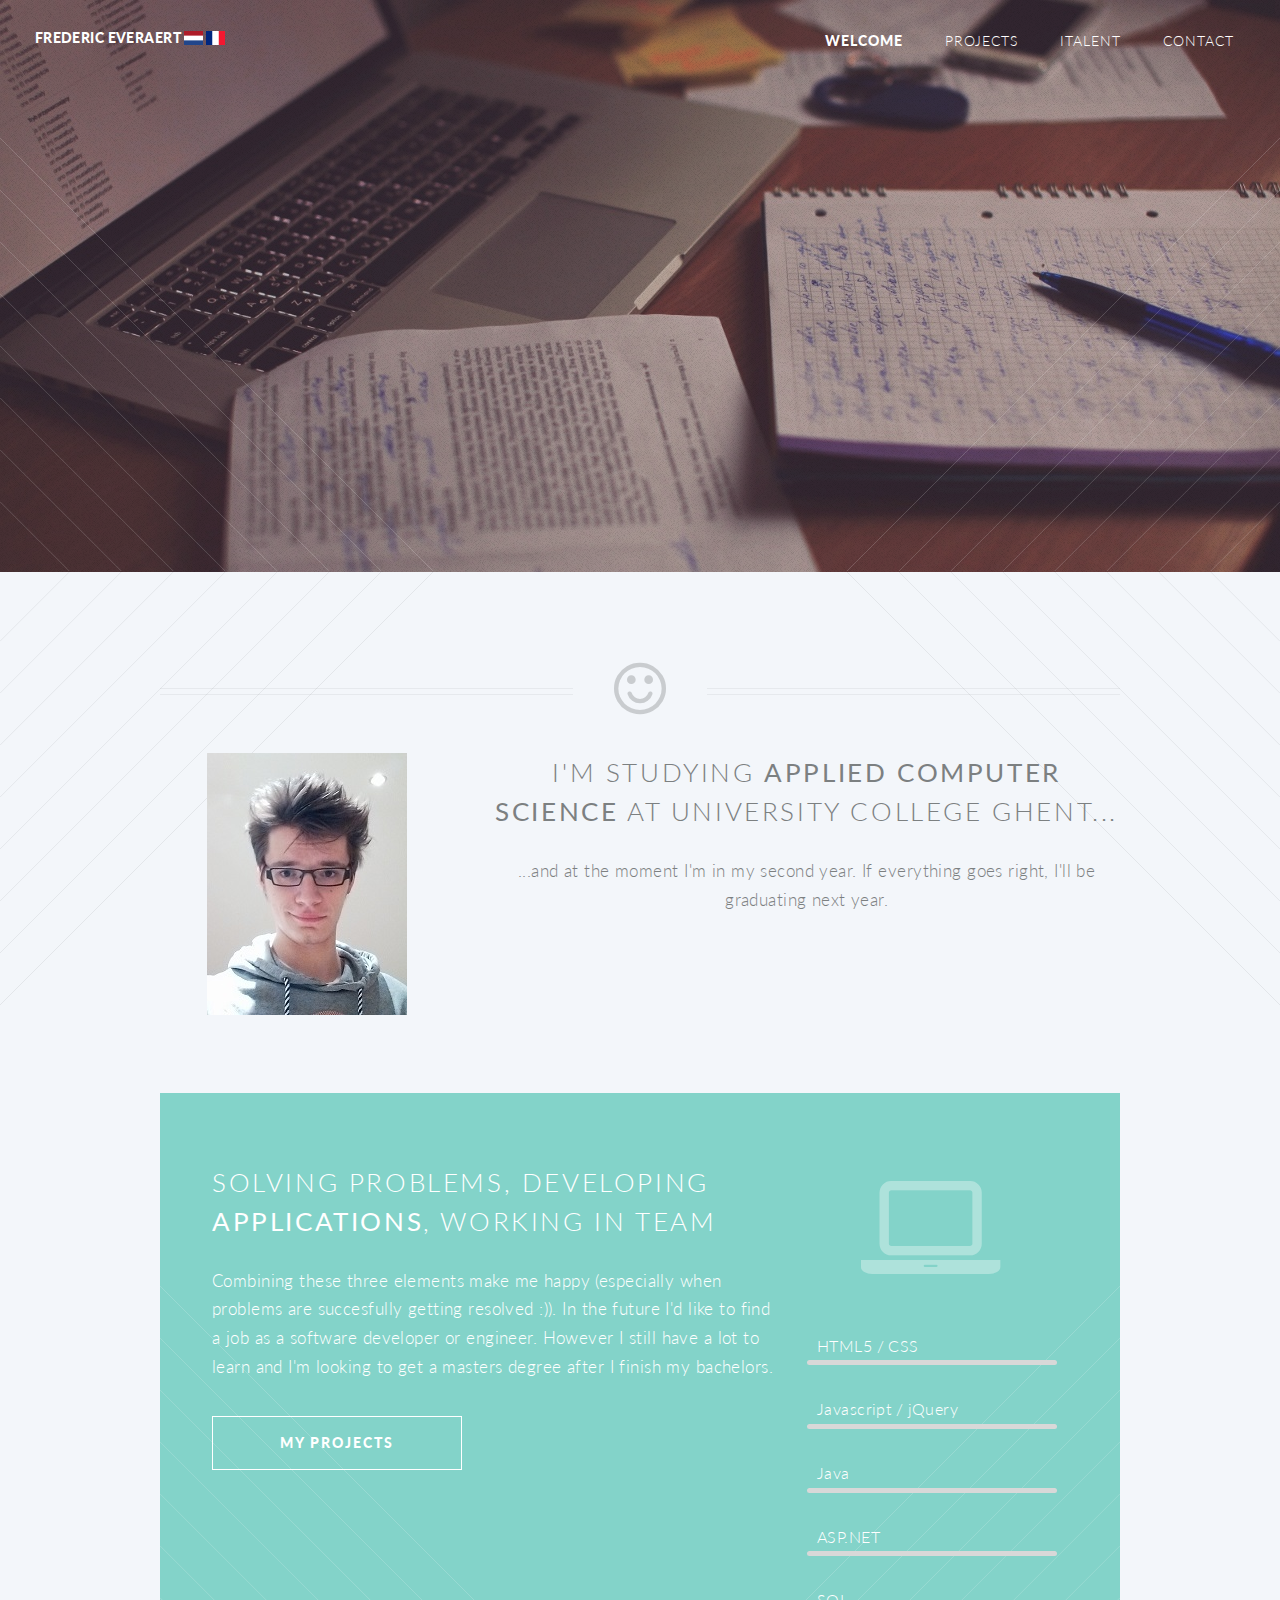
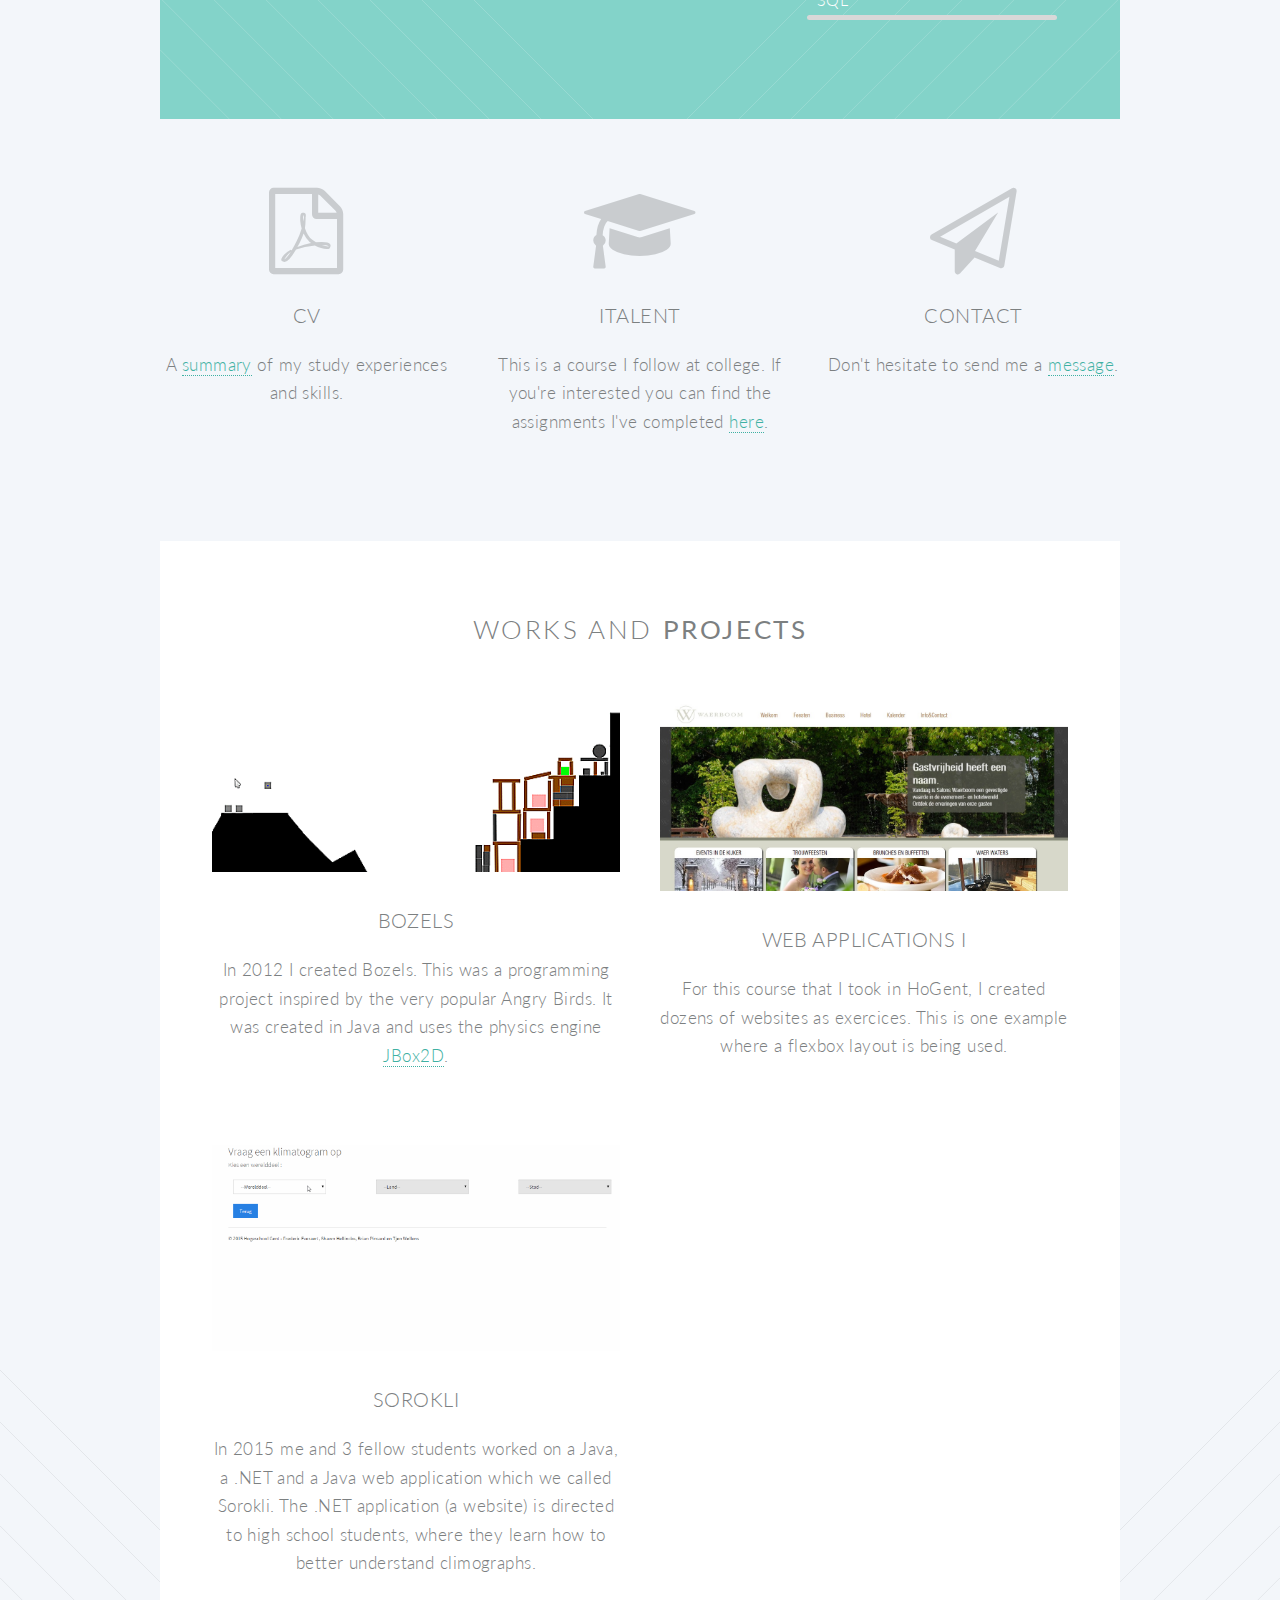
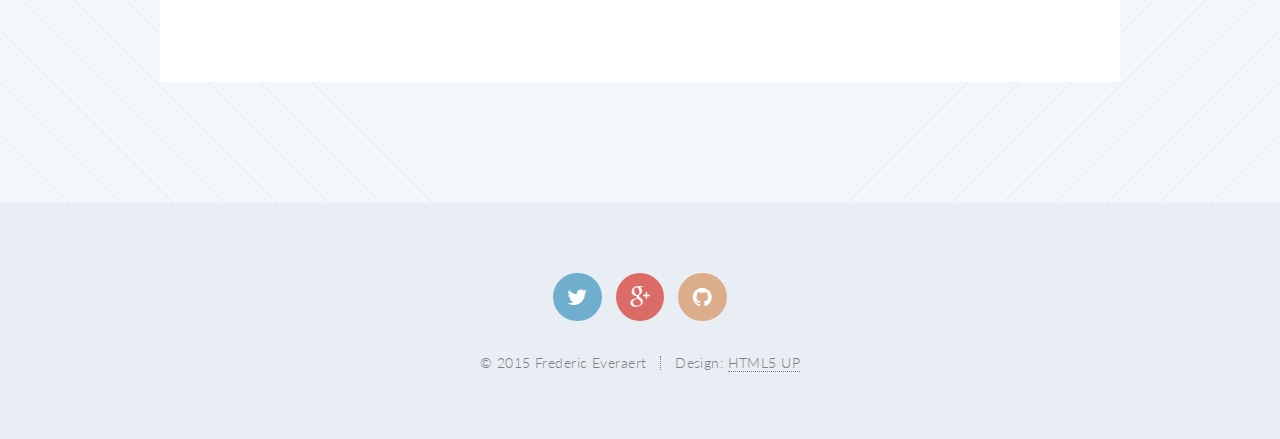
==== index.html @ b924ba65 "Bam!" ====
<!DOCTYPE HTML>
<!--
        Twenty by HTML5 UP
        html5up.net | @n33co
        Free for personal and commercial use under the CCA 3.0 license (html5up.net/license)
-->
<html>
    <head>
        <title>Frederic Everaert | Portfolio</title>
        <meta charset="windows-1252" />
        <meta name="viewport" content="width=device-width, initial-scale=1" />
        <!--[if lte IE 8]><script src="assets/css/ie/html5shiv.js"></script><![endif]-->
        <link rel="stylesheet" href="assets/css/main.css" />
        <!--[if lte IE 8]><link rel="stylesheet" href="assets/css/ie/v8.css" /><![endif]-->
        <!--[if lte IE 9]><link rel="stylesheet" href="assets/css/ie/v9.css" /><![endif]-->
        <!--[if lte IE 8]><script src="assets/css/ie/respond.min.js"></script><![endif]-->
    </head>
    <body class="index">
        <div id="page-wrapper">

            <!-- Header -->
            <header id="header" class="alt">

                <h1 id="logo">
                    <a href="index.html">Frederic Everaert</a>
                    <a href="index_nl.html"><span class="flag-icon flag-icon-nl"></span></a>
                    <a href="index_fr.html"><span class="flag-icon flag-icon-fr"></span></a>
                </h1>

                <nav id="nav">
                    <ul>
                        <li class="current"><a href="#">Welcome</a></li>
                        <li><a href="#projects">Projects</a></li>
                        <li><a href="html/italent.html">iTalent</a></li>
                        <li><a href="html/contact.html">Contact</a></li>
                    </ul>
                </nav>
            </header>

            <!-- Banner -->
            <section id="banner">

                <!--
                        ".inner" is set up as an inline-block so it automatically expands
                        in both directions to fit whatever's inside it. This means it won't
                        automatically wrap lines, so be sure to use line breaks where
                        appropriate (<br />).
                -->
                <div class="inner">

                    <header>
                        <h2>Hi there,</h2>
                    </header>
                    <p>
                        I'm <strong>Frederic Everaert</strong> <br/>
                        and this is my portfolio!
                    </p>
                    <footer>
                        <ul class="buttons vertical">
                            <li><a href="#main" class="button fit scrolly">Tell me more</a></li>
                        </ul>
                    </footer>

                </div>

            </section>

            <!-- Main -->
            <article id="main">

                <header class="special container">
                    <span class="icon fa-smile-o"></span>
                    <section class="row">
                        <div class="4u 12u(narrower)">
                            <img src="images/me-small.jpg" alt="A picture of myself"/>
                        </div>
                        <div class="8u 12u(narrower)">
                            <h2>I'm studying <strong>applied computer science</strong> at <a href="http://www.english.hogent.be">University College Ghent...</a></h2>
                            <p>...and at the moment I'm in my second year. If everything goes right, I'll be graduating next year.</p>
                        </div>
                    </section>
                </header>

                <!-- One -->
                <section class="wrapper style2 container special-alt">
                    <div class="row 50%">
                        <div class="8u 12u(narrower)">
                            <header>
                                <h2>Solving problems, developing <strong>applications</strong>, working in team</h2>
                            </header>
                            <p>
                                Combining these three elements make me happy (especially when problems are succesfully getting resolved :)).
                                In the future I'd like to find a job as a software developer or engineer.
                                However I still have a lot to learn and I'm looking to get a masters degree after I finish my bachelors.
                            </p>
                            <footer>
                                <ul class="buttons">
                                    <li><a href="#projects" class="button fit scrolly">My projects</a></li>
                                </ul>
                            </footer>
                        </div>

                        <div class="4u 12u(narrower)">                          
                            <h2 class="icon featured fa-laptop"></h2>
                            <ul class="skills-bar-container">
                                <label>HTML5 / CSS</label>
                                <span class="percent" id="html-percent"></span>
                                <li>
                                    <span class="progressbar progressblue" id="progress-html"></span>
                                </li>

                                <label>Javascript / jQuery</label>
                                <span class="percent" id="js-percent"></span>
                                <li>
                                    <span class="progressbar progressblue" id="progress-js"></span>
                                </li>

                                <label>Java</label>
                                <span class="percent" id="java-percent"></span>
                                <li>
                                    <span class="progressbar progressblue" id="progress-java"></span>
                                </li>

                                <label>ASP.NET</label>
                                <span class="percent" id="net-percent"></span>
                                <li>
                                    <span class="progressbar progressblue" id="progress-net"></span>
                                </li>

                                <label>SQL</label>
                                <span class="percent" id="sql-percent"></span>
                                <li>
                                    <span class="progressbar progressblue" id="progress-sql"></span>
                                </li>

                            </ul>
                        </div>
                    </div>
                </section>

                <!-- Two -->
                <section class="wrapper style1 container special">
                    <div class="row">
                        <div class="4u 12u(narrower)">

                            <section>
                                <span class="icon featured fa-file-pdf-o"></span>
                                <header>
                                    <h3>CV</h3>
                                </header>
                                <p>A <a href="CV.pdf">summary</a> of my study experiences and skills.</p>
                            </section>

                        </div>
                        <div class="4u 12u(narrower)">

                            <section>
                                <span class="icon featured fa-graduation-cap"></span>
                                <header>
                                    <h3>iTalent</h3>
                                </header>
                                <p>This is a course I follow at college. If you're interested you can find the assignments I've completed <a href="html/italent.html">here</a>.</p>
                            </section>

                        </div>
                        <div class="4u 12u(narrower)">

                            <section>
                                <span class="icon featured fa-send-o"></span>
                                <header>
                                    <h3>Contact</h3>
                                </header>
                                <p>Don't hesitate to send me a <a href="html/contact.html">message</a>.</p>
                            </section>

                        </div>
                    </div>
                </section>

                <!-- Three -->
                <section id="projects" class="wrapper style3 container special">

                    <header class="major">
                        <h2>Works and <strong>projects</strong></h2>
                    </header>

                    <div class="row">
                        <div class="6u 12u(narrower)">

                            <section>
                                <a href="#projects" class="image featured no-overlay"><img src="images/bozels_raycast.gif" alt="" /></a>
                                <header>
                                    <h3>Bozels</h3>
                                </header>
                                <p>
                                    In 2012 I created Bozels.
                                    This was a programming project inspired by the very popular Angry Birds.
                                    It was created in Java and uses the physics engine <a href="http://www.jbox2d.org/">JBox2D</a>. 
                                </p>
                            </section>

                        </div>
                        <div class="6u 12u(narrower)">

                            <section>
                                <a href="waerboom/index.html" class="image featured no-overlay"><img src="images/waerboomThumb.jpg" alt="" /></a>
                                <header>
                                    <h3>Web applications I</h3>
                                </header>
                                <p>For this course that I took in HoGent, I created dozens of websites as exercices. This is one example where a flexbox layout is being used.</p>
                            </section>

                        </div>
                    </div>
                    <div class="row">
                        <div class="6u 12u(narrower)">

                            <section>
                                <a href="http://sorokli.azurewebsites.net" class="image featured no-overlay"><img src="images/klimatogram opvragen.gif" alt="" /></a>
                                <header>
                                    <h3>Sorokli</h3>
                                </header>
                                <p>
                                   In 2015 me and 3 fellow students worked on a Java, a .NET and a Java web application which we called Sorokli.
                                   The .NET application (a website) is directed to high school students, where they learn how to better understand climographs.
                                </p>
                            </section>

                        </div>
                        <!--                        <div class="6u 12u(narrower)">
                        
                                                    <section>
                                                        <a href="#" class="image featured"><img src="images/pic01.jpg" alt="" /></a>
                                                        <header>
                                                            <h3>Binnenkort meer!</h3>
                                                        </header>
                                                        <p></p>
                                                    </section>
                        
                                                </div>-->
                    </div>

                    <!--                    <footer class="major">
                                            <ul class="buttons">
                                                <li><a href="#" class="button">See More</a></li>
                                            </ul>
                                        </footer>-->

                </section>

            </article>

            <!-- CTA -->
            <!--            <section id="cta">
            
                            <header>
                                <h2>Ready to do <strong>something</strong>?</h2>
                                <p>Proin a ullamcorper elit, et sagittis turpis integer ut fermentum.</p>
                            </header>
                            <footer>
                                <ul class="buttons">
                                    <li><a href="#" class="button special">Take My Money</a></li>
                                    <li><a href="#" class="button">LOL Wut</a></li>
                                </ul>
                            </footer>
            
                        </section>-->

            <!-- Footer -->
            <footer id="footer">

                <ul class="icons">
                    <li><a href="#" class="icon circle fa-twitter"><span class="label">Twitter</span></a></li>
                    <li><a href="#" class="icon circle fa-google-plus"><span class="label">Google+</span></a></li>
                    <li><a href="https://github.com/feveraer" class="icon circle fa-github"><span class="label">Github</span></a></li>
                </ul>

                <ul class="copyright">
                    <li>&copy; 2015 Frederic Everaert</li><li>Design: <a href="http://html5up.net">HTML5 UP</a></li>
                </ul>

            </footer>

        </div>

        <!-- Scripts -->
        <script src="assets/js/jquery.min.js"></script>
        <script src="assets/js/jquery.dropotron.min.js"></script>
        <script src="assets/js/jquery.scrolly.min.js"></script>
        <script src="assets/js/jquery.scrollgress.min.js"></script>
        <script src="assets/js/skel.min.js"></script>
        <script src="assets/js/util.js"></script>
        <script src="assets/js/main.js"></script>

    </body>
</html>
---- assets/css/main.css ----
@import url("font-awesome.min.css");
@import url("flag-icon.min.css");
@import url("http://fonts.googleapis.com/css?family=Lato:300,400,900");

/*
        Twenty by HTML5 UP
        html5up.net | @n33co
        Free for personal and commercial use under the CCA 3.0 license (html5up.net/license)
*/

/* Reset */

html, body, div, span, applet, object, iframe, h1, h2, h3, h4, h5, h6, p, blockquote, pre, a, abbr, acronym, address, big, cite, code, del, dfn, em, img, ins, kbd, q, s, samp, small, strike, strong, sub, sup, tt, var, b, u, i, center, dl, dt, dd, ol, ul, li, fieldset, form, label, legend, table, caption, tbody, tfoot, thead, tr, th, td, article, aside, canvas, details, embed, figure, figcaption, footer, header, hgroup, menu, nav, output, ruby, section, summary, time, mark, audio, video {
    margin: 0;
    padding: 0;
    border: 0;
    font-size: 100%;
    font: inherit;
    vertical-align: baseline;
}

article, aside, details, figcaption, figure, footer, header, hgroup, menu, nav, section {
    display: block;
}

body {
    line-height: 1;
}

ol, ul {
    list-style: none;
}

blockquote, q {
    quotes: none;
}

blockquote:before, blockquote:after, q:before, q:after {
    content: '';
    content: none;
}

table {
    border-collapse: collapse;
    border-spacing: 0;
}

body {
    -webkit-text-size-adjust: none;
}

/* Box Model */

*, *:before, *:after {
    -moz-box-sizing: border-box;
    -webkit-box-sizing: border-box;
    box-sizing: border-box;
}

/* Containers */

.container {
    margin-left: auto;
    margin-right: auto;
}

.container.\31 25\25 {
    width: 100%;
    max-width: 1750px;
    min-width: 1400px;
}

.container.\37 5\25 {
    width: 1050px;
}

.container.\35 0\25 {
    width: 700px;
}

.container.\32 5\25 {
    width: 350px;
}

.container {
    width: 1400px;
}

@media screen and (max-width: 1680px) {

    .container.\31 25\25 {
        width: 100%;
        max-width: 1500px;
        min-width: 1200px;
    }

    .container.\37 5\25 {
        width: 900px;
    }

    .container.\35 0\25 {
        width: 600px;
    }

    .container.\32 5\25 {
        width: 300px;
    }

    .container {
        width: 1200px;
    }

}

@media screen and (max-width: 1280px) {

    .container.\31 25\25 {
        width: 100%;
        max-width: 1200px;
        min-width: 960px;
    }

    .container.\37 5\25 {
        width: 720px;
    }

    .container.\35 0\25 {
        width: 480px;
    }

    .container.\32 5\25 {
        width: 240px;
    }

    .container {
        width: 960px;
    }

}

@media screen and (max-width: 980px) {

    .container.\31 25\25 {
        width: 100%;
        max-width: 118.75%;
        min-width: 95%;
    }

    .container.\37 5\25 {
        width: 71.25%;
    }

    .container.\35 0\25 {
        width: 47.5%;
    }

    .container.\32 5\25 {
        width: 23.75%;
    }

    .container {
        width: 95%;
    }

}

@media screen and (max-width: 840px) {

    .container.\31 25\25 {
        width: 100%;
        max-width: 118.75%;
        min-width: 95%;
    }

    .container.\37 5\25 {
        width: 71.25%;
    }

    .container.\35 0\25 {
        width: 47.5%;
    }

    .container.\32 5\25 {
        width: 23.75%;
    }

    .container {
        width: 95% !important;
    }

}

@media screen and (max-width: 736px) {

    .container.\31 25\25 {
        width: 100%;
        max-width: 125%;
        min-width: 100%;
    }

    .container.\37 5\25 {
        width: 75%;
    }

    .container.\35 0\25 {
        width: 50%;
    }

    .container.\32 5\25 {
        width: 25%;
    }

    .container {
        width: 100% !important;
    }

}

/* Grid */

.row {
    border-bottom: solid 1px transparent;
    -moz-box-sizing: border-box;
    -webkit-box-sizing: border-box;
    box-sizing: border-box;
}

.row > * {
    float: left;
    -moz-box-sizing: border-box;
    -webkit-box-sizing: border-box;
    box-sizing: border-box;
}

.row:after, .row:before {
    content: '';
    display: block;
    clear: both;
    height: 0;
}

.row.uniform > * > :first-child {
    margin-top: 0;
}

.row.uniform > * > :last-child {
    margin-bottom: 0;
}

.row.\30 \25 > * {
    padding: 0px 0 0 0px;
}

.row.\30 \25 {
    margin: 0px 0 -1px 0px;
}

.row.uniform.\30 \25 > * {
    padding: 0px 0 0 0px;
}

.row.uniform.\30 \25 {
    margin: 0px 0 -1px 0px;
}

.row > * {
    padding: 50px 0 0 50px;
}

.row {
    margin: -50px 0 -1px -50px;
}

.row.uniform > * {
    padding: 50px 0 0 50px;
}

.row.uniform {
    margin: -50px 0 -1px -50px;
}

.row.\32 00\25 > * {
    padding: 100px 0 0 100px;
}

.row.\32 00\25 {
    margin: -100px 0 -1px -100px;
}

.row.uniform.\32 00\25 > * {
    padding: 100px 0 0 100px;
}

.row.uniform.\32 00\25 {
    margin: -100px 0 -1px -100px;
}

.row.\31 50\25 > * {
    padding: 75px 0 0 75px;
}

.row.\31 50\25 {
    margin: -75px 0 -1px -75px;
}

.row.uniform.\31 50\25 > * {
    padding: 75px 0 0 75px;
}

.row.uniform.\31 50\25 {
    margin: -75px 0 -1px -75px;
}

.row.\35 0\25 > * {
    padding: 25px 0 0 25px;
}

.row.\35 0\25 {
    margin: -25px 0 -1px -25px;
}

.row.uniform.\35 0\25 > * {
    padding: 25px 0 0 25px;
}

.row.uniform.\35 0\25 {
    margin: -25px 0 -1px -25px;
}

.row.\32 5\25 > * {
    padding: 12.5px 0 0 12.5px;
}

.row.\32 5\25 {
    margin: -12.5px 0 -1px -12.5px;
}

.row.uniform.\32 5\25 > * {
    padding: 12.5px 0 0 12.5px;
}

.row.uniform.\32 5\25 {
    margin: -12.5px 0 -1px -12.5px;
}

.\31 2u, .\31 2u\24 {
    width: 100%;
    clear: none;
    margin-left: 0;
}

.\31 1u, .\31 1u\24 {
    width: 91.6666666667%;
    clear: none;
    margin-left: 0;
}

.\31 0u, .\31 0u\24 {
    width: 83.3333333333%;
    clear: none;
    margin-left: 0;
}

.\39 u, .\39 u\24 {
    width: 75%;
    clear: none;
    margin-left: 0;
}

.\38 u, .\38 u\24 {
    width: 66.6666666667%;
    clear: none;
    margin-left: 0;
}

.\37 u, .\37 u\24 {
    width: 58.3333333333%;
    clear: none;
    margin-left: 0;
}

.\36 u, .\36 u\24 {
    width: 50%;
    clear: none;
    margin-left: 0;
}

.\35 u, .\35 u\24 {
    width: 41.6666666667%;
    clear: none;
    margin-left: 0;
}

.\34 u, .\34 u\24 {
    width: 33.3333333333%;
    clear: none;
    margin-left: 0;
}

.\33 u, .\33 u\24 {
    width: 25%;
    clear: none;
    margin-left: 0;
}

.\32 u, .\32 u\24 {
    width: 16.6666666667%;
    clear: none;
    margin-left: 0;
}

.\31 u, .\31 u\24 {
    width: 8.3333333333%;
    clear: none;
    margin-left: 0;
}

.\31 2u\24 + *,
.\31 1u\24 + *,
.\31 0u\24 + *,
.\39 u\24 + *,
.\38 u\24 + *,
.\37 u\24 + *,
.\36 u\24 + *,
.\35 u\24 + *,
.\34 u\24 + *,
.\33 u\24 + *,
.\32 u\24 + *,
.\31 u\24 + * {
    clear: left;
}

.\-11u {
    margin-left: 91.66667%;
}

.\-10u {
    margin-left: 83.33333%;
}

.\-9u {
    margin-left: 75%;
}

.\-8u {
    margin-left: 66.66667%;
}

.\-7u {
    margin-left: 58.33333%;
}

.\-6u {
    margin-left: 50%;
}

.\-5u {
    margin-left: 41.66667%;
}

.\-4u {
    margin-left: 33.33333%;
}

.\-3u {
    margin-left: 25%;
}

.\-2u {
    margin-left: 16.66667%;
}

.\-1u {
    margin-left: 8.33333%;
}

@media screen and (max-width: 1680px) {

    .row > * {
        padding: 40px 0 0 40px;
    }

    .row {
        margin: -40px 0 -1px -40px;
    }

    .row.uniform > * {
        padding: 40px 0 0 40px;
    }

    .row.uniform {
        margin: -40px 0 -1px -40px;
    }

    .row.\32 00\25 > * {
        padding: 80px 0 0 80px;
    }

    .row.\32 00\25 {
        margin: -80px 0 -1px -80px;
    }

    .row.uniform.\32 00\25 > * {
        padding: 80px 0 0 80px;
    }

    .row.uniform.\32 00\25 {
        margin: -80px 0 -1px -80px;
    }

    .row.\31 50\25 > * {
        padding: 60px 0 0 60px;
    }

    .row.\31 50\25 {
        margin: -60px 0 -1px -60px;
    }

    .row.uniform.\31 50\25 > * {
        padding: 60px 0 0 60px;
    }

    .row.uniform.\31 50\25 {
        margin: -60px 0 -1px -60px;
    }

    .row.\35 0\25 > * {
        padding: 20px 0 0 20px;
    }

    .row.\35 0\25 {
        margin: -20px 0 -1px -20px;
    }

    .row.uniform.\35 0\25 > * {
        padding: 20px 0 0 20px;
    }

    .row.uniform.\35 0\25 {
        margin: -20px 0 -1px -20px;
    }

    .row.\32 5\25 > * {
        padding: 10px 0 0 10px;
    }

    .row.\32 5\25 {
        margin: -10px 0 -1px -10px;
    }

    .row.uniform.\32 5\25 > * {
        padding: 10px 0 0 10px;
    }

    .row.uniform.\32 5\25 {
        margin: -10px 0 -1px -10px;
    }

    .\31 2u\28wide\29, .\31 2u\24\28wide\29 {
        width: 100%;
        clear: none;
        margin-left: 0;
    }

    .\31 1u\28wide\29, .\31 1u\24\28wide\29 {
        width: 91.6666666667%;
        clear: none;
        margin-left: 0;
    }

    .\31 0u\28wide\29, .\31 0u\24\28wide\29 {
        width: 83.3333333333%;
        clear: none;
        margin-left: 0;
    }

    .\39 u\28wide\29, .\39 u\24\28wide\29 {
        width: 75%;
        clear: none;
        margin-left: 0;
    }

    .\38 u\28wide\29, .\38 u\24\28wide\29 {
        width: 66.6666666667%;
        clear: none;
        margin-left: 0;
    }

    .\37 u\28wide\29, .\37 u\24\28wide\29 {
        width: 58.3333333333%;
        clear: none;
        margin-left: 0;
    }

    .\36 u\28wide\29, .\36 u\24\28wide\29 {
        width: 50%;
        clear: none;
        margin-left: 0;
    }

    .\35 u\28wide\29, .\35 u\24\28wide\29 {
        width: 41.6666666667%;
        clear: none;
        margin-left: 0;
    }

    .\34 u\28wide\29, .\34 u\24\28wide\29 {
        width: 33.3333333333%;
        clear: none;
        margin-left: 0;
    }

    .\33 u\28wide\29, .\33 u\24\28wide\29 {
        width: 25%;
        clear: none;
        margin-left: 0;
    }

    .\32 u\28wide\29, .\32 u\24\28wide\29 {
        width: 16.6666666667%;
        clear: none;
        margin-left: 0;
    }

    .\31 u\28wide\29, .\31 u\24\28wide\29 {
        width: 8.3333333333%;
        clear: none;
        margin-left: 0;
    }

    .\31 2u\24\28wide\29 + *,
    .\31 1u\24\28wide\29 + *,
    .\31 0u\24\28wide\29 + *,
    .\39 u\24\28wide\29 + *,
    .\38 u\24\28wide\29 + *,
    .\37 u\24\28wide\29 + *,
    .\36 u\24\28wide\29 + *,
    .\35 u\24\28wide\29 + *,
    .\34 u\24\28wide\29 + *,
    .\33 u\24\28wide\29 + *,
    .\32 u\24\28wide\29 + *,
    .\31 u\24\28wide\29 + * {
        clear: left;
    }

    .\-11u\28wide\29 {
        margin-left: 91.66667%;
    }

    .\-10u\28wide\29 {
        margin-left: 83.33333%;
    }

    .\-9u\28wide\29 {
        margin-left: 75%;
    }

    .\-8u\28wide\29 {
        margin-left: 66.66667%;
    }

    .\-7u\28wide\29 {
        margin-left: 58.33333%;
    }

    .\-6u\28wide\29 {
        margin-left: 50%;
    }

    .\-5u\28wide\29 {
        margin-left: 41.66667%;
    }

    .\-4u\28wide\29 {
        margin-left: 33.33333%;
    }

    .\-3u\28wide\29 {
        margin-left: 25%;
    }

    .\-2u\28wide\29 {
        margin-left: 16.66667%;
    }

    .\-1u\28wide\29 {
        margin-left: 8.33333%;
    }

}

@media screen and (max-width: 1280px) {

    .row > * {
        padding: 40px 0 0 40px;
    }

    .row {
        margin: -40px 0 -1px -40px;
    }

    .row.uniform > * {
        padding: 40px 0 0 40px;
    }

    .row.uniform {
        margin: -40px 0 -1px -40px;
    }

    .row.\32 00\25 > * {
        padding: 80px 0 0 80px;
    }

    .row.\32 00\25 {
        margin: -80px 0 -1px -80px;
    }

    .row.uniform.\32 00\25 > * {
        padding: 80px 0 0 80px;
    }

    .row.uniform.\32 00\25 {
        margin: -80px 0 -1px -80px;
    }

    .row.\31 50\25 > * {
        padding: 60px 0 0 60px;
    }

    .row.\31 50\25 {
        margin: -60px 0 -1px -60px;
    }

    .row.uniform.\31 50\25 > * {
        padding: 60px 0 0 60px;
    }

    .row.uniform.\31 50\25 {
        margin: -60px 0 -1px -60px;
    }

    .row.\35 0\25 > * {
        padding: 20px 0 0 20px;
    }

    .row.\35 0\25 {
        margin: -20px 0 -1px -20px;
    }

    .row.uniform.\35 0\25 > * {
        padding: 20px 0 0 20px;
    }

    .row.uniform.\35 0\25 {
        margin: -20px 0 -1px -20px;
    }

    .row.\32 5\25 > * {
        padding: 10px 0 0 10px;
    }

    .row.\32 5\25 {
        margin: -10px 0 -1px -10px;
    }

    .row.uniform.\32 5\25 > * {
        padding: 10px 0 0 10px;
    }

    .row.uniform.\32 5\25 {
        margin: -10px 0 -1px -10px;
    }

    .\31 2u\28normal\29, .\31 2u\24\28normal\29 {
        width: 100%;
        clear: none;
        margin-left: 0;
    }

    .\31 1u\28normal\29, .\31 1u\24\28normal\29 {
        width: 91.6666666667%;
        clear: none;
        margin-left: 0;
    }

    .\31 0u\28normal\29, .\31 0u\24\28normal\29 {
        width: 83.3333333333%;
        clear: none;
        margin-left: 0;
    }

    .\39 u\28normal\29, .\39 u\24\28normal\29 {
        width: 75%;
        clear: none;
        margin-left: 0;
    }

    .\38 u\28normal\29, .\38 u\24\28normal\29 {
        width: 66.6666666667%;
        clear: none;
        margin-left: 0;
    }

    .\37 u\28normal\29, .\37 u\24\28normal\29 {
        width: 58.3333333333%;
        clear: none;
        margin-left: 0;
    }

    .\36 u\28normal\29, .\36 u\24\28normal\29 {
        width: 50%;
        clear: none;
        margin-left: 0;
    }

    .\35 u\28normal\29, .\35 u\24\28normal\29 {
        width: 41.6666666667%;
        clear: none;
        margin-left: 0;
    }

    .\34 u\28normal\29, .\34 u\24\28normal\29 {
        width: 33.3333333333%;
        clear: none;
        margin-left: 0;
    }

    .\33 u\28normal\29, .\33 u\24\28normal\29 {
        width: 25%;
        clear: none;
        margin-left: 0;
    }

    .\32 u\28normal\29, .\32 u\24\28normal\29 {
        width: 16.6666666667%;
        clear: none;
        margin-left: 0;
    }

    .\31 u\28normal\29, .\31 u\24\28normal\29 {
        width: 8.3333333333%;
        clear: none;
        margin-left: 0;
    }

    .\31 2u\24\28normal\29 + *,
    .\31 1u\24\28normal\29 + *,
    .\31 0u\24\28normal\29 + *,
    .\39 u\24\28normal\29 + *,
    .\38 u\24\28normal\29 + *,
    .\37 u\24\28normal\29 + *,
    .\36 u\24\28normal\29 + *,
    .\35 u\24\28normal\29 + *,
    .\34 u\24\28normal\29 + *,
    .\33 u\24\28normal\29 + *,
    .\32 u\24\28normal\29 + *,
    .\31 u\24\28normal\29 + * {
        clear: left;
    }

    .\-11u\28normal\29 {
        margin-left: 91.66667%;
    }

    .\-10u\28normal\29 {
        margin-left: 83.33333%;
    }

    .\-9u\28normal\29 {
        margin-left: 75%;
    }

    .\-8u\28normal\29 {
        margin-left: 66.66667%;
    }

    .\-7u\28normal\29 {
        margin-left: 58.33333%;
    }

    .\-6u\28normal\29 {
        margin-left: 50%;
    }

    .\-5u\28normal\29 {
        margin-left: 41.66667%;
    }

    .\-4u\28normal\29 {
        margin-left: 33.33333%;
    }

    .\-3u\28normal\29 {
        margin-left: 25%;
    }

    .\-2u\28normal\29 {
        margin-left: 16.66667%;
    }

    .\-1u\28normal\29 {
        margin-left: 8.33333%;
    }

}

@media screen and (max-width: 980px) {

    .row > * {
        padding: 30px 0 0 30px;
    }

    .row {
        margin: -30px 0 -1px -30px;
    }

    .row.uniform > * {
        padding: 30px 0 0 30px;
    }

    .row.uniform {
        margin: -30px 0 -1px -30px;
    }

    .row.\32 00\25 > * {
        padding: 60px 0 0 60px;
    }

    .row.\32 00\25 {
        margin: -60px 0 -1px -60px;
    }

    .row.uniform.\32 00\25 > * {
        padding: 60px 0 0 60px;
    }

    .row.uniform.\32 00\25 {
        margin: -60px 0 -1px -60px;
    }

    .row.\31 50\25 > * {
        padding: 45px 0 0 45px;
    }

    .row.\31 50\25 {
        margin: -45px 0 -1px -45px;
    }

    .row.uniform.\31 50\25 > * {
        padding: 45px 0 0 45px;
    }

    .row.uniform.\31 50\25 {
        margin: -45px 0 -1px -45px;
    }

    .row.\35 0\25 > * {
        padding: 15px 0 0 15px;
    }

    .row.\35 0\25 {
        margin: -15px 0 -1px -15px;
    }

    .row.uniform.\35 0\25 > * {
        padding: 15px 0 0 15px;
    }

    .row.uniform.\35 0\25 {
        margin: -15px 0 -1px -15px;
    }

    .row.\32 5\25 > * {
        padding: 7.5px 0 0 7.5px;
    }

    .row.\32 5\25 {
        margin: -7.5px 0 -1px -7.5px;
    }

    .row.uniform.\32 5\25 > * {
        padding: 7.5px 0 0 7.5px;
    }

    .row.uniform.\32 5\25 {
        margin: -7.5px 0 -1px -7.5px;
    }

    .\31 2u\28narrow\29, .\31 2u\24\28narrow\29 {
        width: 100%;
        clear: none;
        margin-left: 0;
    }

    .\31 1u\28narrow\29, .\31 1u\24\28narrow\29 {
        width: 91.6666666667%;
        clear: none;
        margin-left: 0;
    }

    .\31 0u\28narrow\29, .\31 0u\24\28narrow\29 {
        width: 83.3333333333%;
        clear: none;
        margin-left: 0;
    }

    .\39 u\28narrow\29, .\39 u\24\28narrow\29 {
        width: 75%;
        clear: none;
        margin-left: 0;
    }

    .\38 u\28narrow\29, .\38 u\24\28narrow\29 {
        width: 66.6666666667%;
        clear: none;
        margin-left: 0;
    }

    .\37 u\28narrow\29, .\37 u\24\28narrow\29 {
        width: 58.3333333333%;
        clear: none;
        margin-left: 0;
    }

    .\36 u\28narrow\29, .\36 u\24\28narrow\29 {
        width: 50%;
        clear: none;
        margin-left: 0;
    }

    .\35 u\28narrow\29, .\35 u\24\28narrow\29 {
        width: 41.6666666667%;
        clear: none;
        margin-left: 0;
    }

    .\34 u\28narrow\29, .\34 u\24\28narrow\29 {
        width: 33.3333333333%;
        clear: none;
        margin-left: 0;
    }

    .\33 u\28narrow\29, .\33 u\24\28narrow\29 {
        width: 25%;
        clear: none;
        margin-left: 0;
    }

    .\32 u\28narrow\29, .\32 u\24\28narrow\29 {
        width: 16.6666666667%;
        clear: none;
        margin-left: 0;
    }

    .\31 u\28narrow\29, .\31 u\24\28narrow\29 {
        width: 8.3333333333%;
        clear: none;
        margin-left: 0;
    }

    .\31 2u\24\28narrow\29 + *,
    .\31 1u\24\28narrow\29 + *,
    .\31 0u\24\28narrow\29 + *,
    .\39 u\24\28narrow\29 + *,
    .\38 u\24\28narrow\29 + *,
    .\37 u\24\28narrow\29 + *,
    .\36 u\24\28narrow\29 + *,
    .\35 u\24\28narrow\29 + *,
    .\34 u\24\28narrow\29 + *,
    .\33 u\24\28narrow\29 + *,
    .\32 u\24\28narrow\29 + *,
    .\31 u\24\28narrow\29 + * {
        clear: left;
    }

    .\-11u\28narrow\29 {
        margin-left: 91.66667%;
    }

    .\-10u\28narrow\29 {
        margin-left: 83.33333%;
    }

    .\-9u\28narrow\29 {
        margin-left: 75%;
    }

    .\-8u\28narrow\29 {
        margin-left: 66.66667%;
    }

    .\-7u\28narrow\29 {
        margin-left: 58.33333%;
    }

    .\-6u\28narrow\29 {
        margin-left: 50%;
    }

    .\-5u\28narrow\29 {
        margin-left: 41.66667%;
    }

    .\-4u\28narrow\29 {
        margin-left: 33.33333%;
    }

    .\-3u\28narrow\29 {
        margin-left: 25%;
    }

    .\-2u\28narrow\29 {
        margin-left: 16.66667%;
    }

    .\-1u\28narrow\29 {
        margin-left: 8.33333%;
    }

}

@media screen and (max-width: 840px) {

    .row > * {
        padding: 30px 0 0 30px;
    }

    .row {
        margin: -30px 0 -1px -30px;
    }

    .row.uniform > * {
        padding: 30px 0 0 30px;
    }

    .row.uniform {
        margin: -30px 0 -1px -30px;
    }

    .row.\32 00\25 > * {
        padding: 60px 0 0 60px;
    }

    .row.\32 00\25 {
        margin: -60px 0 -1px -60px;
    }

    .row.uniform.\32 00\25 > * {
        padding: 60px 0 0 60px;
    }

    .row.uniform.\32 00\25 {
        margin: -60px 0 -1px -60px;
    }

    .row.\31 50\25 > * {
        padding: 45px 0 0 45px;
    }

    .row.\31 50\25 {
        margin: -45px 0 -1px -45px;
    }

    .row.uniform.\31 50\25 > * {
        padding: 45px 0 0 45px;
    }

    .row.uniform.\31 50\25 {
        margin: -45px 0 -1px -45px;
    }

    .row.\35 0\25 > * {
        padding: 15px 0 0 15px;
    }

    .row.\35 0\25 {
        margin: -15px 0 -1px -15px;
    }

    .row.uniform.\35 0\25 > * {
        padding: 15px 0 0 15px;
    }

    .row.uniform.\35 0\25 {
        margin: -15px 0 -1px -15px;
    }

    .row.\32 5\25 > * {
        padding: 7.5px 0 0 7.5px;
    }

    .row.\32 5\25 {
        margin: -7.5px 0 -1px -7.5px;
    }

    .row.uniform.\32 5\25 > * {
        padding: 7.5px 0 0 7.5px;
    }

    .row.uniform.\32 5\25 {
        margin: -7.5px 0 -1px -7.5px;
    }

    .\31 2u\28narrower\29, .\31 2u\24\28narrower\29 {
        width: 100%;
        clear: none;
        margin-left: 0;
    }

    .\31 1u\28narrower\29, .\31 1u\24\28narrower\29 {
        width: 91.6666666667%;
        clear: none;
        margin-left: 0;
    }

    .\31 0u\28narrower\29, .\31 0u\24\28narrower\29 {
        width: 83.3333333333%;
        clear: none;
        margin-left: 0;
    }

    .\39 u\28narrower\29, .\39 u\24\28narrower\29 {
        width: 75%;
        clear: none;
        margin-left: 0;
    }

    .\38 u\28narrower\29, .\38 u\24\28narrower\29 {
        width: 66.6666666667%;
        clear: none;
        margin-left: 0;
    }

    .\37 u\28narrower\29, .\37 u\24\28narrower\29 {
        width: 58.3333333333%;
        clear: none;
        margin-left: 0;
    }

    .\36 u\28narrower\29, .\36 u\24\28narrower\29 {
        width: 50%;
        clear: none;
        margin-left: 0;
    }

    .\35 u\28narrower\29, .\35 u\24\28narrower\29 {
        width: 41.6666666667%;
        clear: none;
        margin-left: 0;
    }

    .\34 u\28narrower\29, .\34 u\24\28narrower\29 {
        width: 33.3333333333%;
        clear: none;
        margin-left: 0;
    }

    .\33 u\28narrower\29, .\33 u\24\28narrower\29 {
        width: 25%;
        clear: none;
        margin-left: 0;
    }

    .\32 u\28narrower\29, .\32 u\24\28narrower\29 {
        width: 16.6666666667%;
        clear: none;
        margin-left: 0;
    }

    .\31 u\28narrower\29, .\31 u\24\28narrower\29 {
        width: 8.3333333333%;
        clear: none;
        margin-left: 0;
    }

    .\31 2u\24\28narrower\29 + *,
    .\31 1u\24\28narrower\29 + *,
    .\31 0u\24\28narrower\29 + *,
    .\39 u\24\28narrower\29 + *,
    .\38 u\24\28narrower\29 + *,
    .\37 u\24\28narrower\29 + *,
    .\36 u\24\28narrower\29 + *,
    .\35 u\24\28narrower\29 + *,
    .\34 u\24\28narrower\29 + *,
    .\33 u\24\28narrower\29 + *,
    .\32 u\24\28narrower\29 + *,
    .\31 u\24\28narrower\29 + * {
        clear: left;
    }

    .\-11u\28narrower\29 {
        margin-left: 91.66667%;
    }

    .\-10u\28narrower\29 {
        margin-left: 83.33333%;
    }

    .\-9u\28narrower\29 {
        margin-left: 75%;
    }

    .\-8u\28narrower\29 {
        margin-left: 66.66667%;
    }

    .\-7u\28narrower\29 {
        margin-left: 58.33333%;
    }

    .\-6u\28narrower\29 {
        margin-left: 50%;
    }

    .\-5u\28narrower\29 {
        margin-left: 41.66667%;
    }

    .\-4u\28narrower\29 {
        margin-left: 33.33333%;
    }

    .\-3u\28narrower\29 {
        margin-left: 25%;
    }

    .\-2u\28narrower\29 {
        margin-left: 16.66667%;
    }

    .\-1u\28narrower\29 {
        margin-left: 8.33333%;
    }

}

@media screen and (max-width: 736px) {

    .row > * {
        padding: 30px 0 0 30px;
    }

    .row {
        margin: -30px 0 -1px -30px;
    }

    .row.uniform > * {
        padding: 30px 0 0 30px;
    }

    .row.uniform {
        margin: -30px 0 -1px -30px;
    }

    .row.\32 00\25 > * {
        padding: 60px 0 0 60px;
    }

    .row.\32 00\25 {
        margin: -60px 0 -1px -60px;
    }

    .row.uniform.\32 00\25 > * {
        padding: 60px 0 0 60px;
    }

    .row.uniform.\32 00\25 {
        margin: -60px 0 -1px -60px;
    }

    .row.\31 50\25 > * {
        padding: 45px 0 0 45px;
    }

    .row.\31 50\25 {
        margin: -45px 0 -1px -45px;
    }

    .row.uniform.\31 50\25 > * {
        padding: 45px 0 0 45px;
    }

    .row.uniform.\31 50\25 {
        margin: -45px 0 -1px -45px;
    }

    .row.\35 0\25 > * {
        padding: 15px 0 0 15px;
    }

    .row.\35 0\25 {
        margin: -15px 0 -1px -15px;
    }

    .row.uniform.\35 0\25 > * {
        padding: 15px 0 0 15px;
    }

    .row.uniform.\35 0\25 {
        margin: -15px 0 -1px -15px;
    }

    .row.\32 5\25 > * {
        padding: 7.5px 0 0 7.5px;
    }

    .row.\32 5\25 {
        margin: -7.5px 0 -1px -7.5px;
    }

    .row.uniform.\32 5\25 > * {
        padding: 7.5px 0 0 7.5px;
    }

    .row.uniform.\32 5\25 {
        margin: -7.5px 0 -1px -7.5px;
    }

    .\31 2u\28mobile\29, .\31 2u\24\28mobile\29 {
        width: 100%;
        clear: none;
        margin-left: 0;
    }

    .\31 1u\28mobile\29, .\31 1u\24\28mobile\29 {
        width: 91.6666666667%;
        clear: none;
        margin-left: 0;
    }

    .\31 0u\28mobile\29, .\31 0u\24\28mobile\29 {
        width: 83.3333333333%;
        clear: none;
        margin-left: 0;
    }

    .\39 u\28mobile\29, .\39 u\24\28mobile\29 {
        width: 75%;
        clear: none;
        margin-left: 0;
    }

    .\38 u\28mobile\29, .\38 u\24\28mobile\29 {
        width: 66.6666666667%;
        clear: none;
        margin-left: 0;
    }

    .\37 u\28mobile\29, .\37 u\24\28mobile\29 {
        width: 58.3333333333%;
        clear: none;
        margin-left: 0;
    }

    .\36 u\28mobile\29, .\36 u\24\28mobile\29 {
        width: 50%;
        clear: none;
        margin-left: 0;
    }

    .\35 u\28mobile\29, .\35 u\24\28mobile\29 {
        width: 41.6666666667%;
        clear: none;
        margin-left: 0;
    }

    .\34 u\28mobile\29, .\34 u\24\28mobile\29 {
        width: 33.3333333333%;
        clear: none;
        margin-left: 0;
    }

    .\33 u\28mobile\29, .\33 u\24\28mobile\29 {
        width: 25%;
        clear: none;
        margin-left: 0;
    }

    .\32 u\28mobile\29, .\32 u\24\28mobile\29 {
        width: 16.6666666667%;
        clear: none;
        margin-left: 0;
    }

    .\31 u\28mobile\29, .\31 u\24\28mobile\29 {
        width: 8.3333333333%;
        clear: none;
        margin-left: 0;
    }

    .\31 2u\24\28mobile\29 + *,
    .\31 1u\24\28mobile\29 + *,
    .\31 0u\24\28mobile\29 + *,
    .\39 u\24\28mobile\29 + *,
    .\38 u\24\28mobile\29 + *,
    .\37 u\24\28mobile\29 + *,
    .\36 u\24\28mobile\29 + *,
    .\35 u\24\28mobile\29 + *,
    .\34 u\24\28mobile\29 + *,
    .\33 u\24\28mobile\29 + *,
    .\32 u\24\28mobile\29 + *,
    .\31 u\24\28mobile\29 + * {
        clear: left;
    }

    .\-11u\28mobile\29 {
        margin-left: 91.66667%;
    }

    .\-10u\28mobile\29 {
        margin-left: 83.33333%;
    }

    .\-9u\28mobile\29 {
        margin-left: 75%;
    }

    .\-8u\28mobile\29 {
        margin-left: 66.66667%;
    }

    .\-7u\28mobile\29 {
        margin-left: 58.33333%;
    }

    .\-6u\28mobile\29 {
        margin-left: 50%;
    }

    .\-5u\28mobile\29 {
        margin-left: 41.66667%;
    }

    .\-4u\28mobile\29 {
        margin-left: 33.33333%;
    }

    .\-3u\28mobile\29 {
        margin-left: 25%;
    }

    .\-2u\28mobile\29 {
        margin-left: 16.66667%;
    }

    .\-1u\28mobile\29 {
        margin-left: 8.33333%;
    }

}

/* Basic */

body {
    background: #f3f6fa;
}

body.is-loading *, body.is-loading *:before, body.is-loading *:after {
    -moz-animation: none !important;
    -webkit-animation: none !important;
    -ms-animation: none !important;
    animation: none !important;
    -moz-transition: none !important;
    -webkit-transition: none !important;
    -ms-transition: none !important;
    transition: none !important;
}

body, input, select, textarea {
    color: #7c8081;
    font-family: 'Lato', sans-serif;
    font-size: 15pt;
    font-weight: 300;
    letter-spacing: 0.025em;
    line-height: 1.75em;
}

a {
    -moz-transition: color 0.2s ease-in-out, border-color 0.2s ease-in-out, background-color 0.2s ease-in-out;
    -webkit-transition: color 0.2s ease-in-out, border-color 0.2s ease-in-out, background-color 0.2s ease-in-out;
    -ms-transition: color 0.2s ease-in-out, border-color 0.2s ease-in-out, background-color 0.2s ease-in-out;
    transition: color 0.2s ease-in-out, border-color 0.2s ease-in-out, background-color 0.2s ease-in-out;
    color: #3fb1a3;
    text-decoration: none;
    border-bottom: dotted 1px;
}

a:hover {
    border-bottom-color: transparent;
}

strong, b {
    font-weight: 400;
}

p, ul, ol, dl, table, blockquote {
    margin: 0 0 2em 0;
}

h1, h2, h3, h4, h5, h6 {
    color: inherit;
    font-weight: 300;
    line-height: 1.75em;
    margin-bottom: 1em;
    text-transform: uppercase;
}

h1 a, h2 a, h3 a, h4 a, h5 a, h6 a {
    color: inherit;
    text-decoration: none;
    border: 0;
}

h2 {
    font-size: 1.5em;
    letter-spacing: 0.1em;
}

h3 {
    font-size: 1.15em;
    letter-spacing: 0.025em;
}

sub {
    font-size: 0.8em;
    position: relative;
    top: 0.5em;
}

sup {
    font-size: 0.8em;
    position: relative;
    top: -0.5em;
}

hr {
    border-top: solid 1px rgba(124, 128, 129, 0.2);
    border: 0;
    margin-bottom: 1.5em;
}

blockquote {
    border-left: solid 0.5em rgba(124, 128, 129, 0.2);
    font-style: italic;
    padding: 1em 0 1em 2em;
}

/* Section/Article */

section.special, article.special {
    text-align: center;
}

header.major {
    padding-bottom: 2em;
}

header.special {
    margin-bottom: 5em;
    padding-top: 7em;
    position: relative;
    text-align: center;
}

header.special:before, header.special:after {
    border-bottom: solid 1.5px;
    border-top: solid 1.5px;
    content: '';
    height: 7px;
    opacity: 0.1;
    position: absolute;
    top: 1.75em;
    width: 43%;
}

header.special:before {
    left: 0;
}

header.special:after {
    right: 0;
}

header.special h2 {
    margin-bottom: 0;
}

header.special h2 + p {
    margin-bottom: 0;
    padding-top: 1.5em;
}

header.special .icon {
    cursor: default;
    height: 7em;
    left: 0;
    position: absolute;
    text-align: center;
    top: 1em;
    width: 100%;
}

header.special .icon:before {
    font-size: 3.5em;
    opacity: 0.35;
}

footer > :last-child {
    margin-bottom: 0;
}

footer.major {
    padding-top: 3em;
}

/* Form */

input[type="text"],
input[type="password"],
input[type="email"],
textarea {
    -moz-transition: background-color 0.2s ease-in-out, border-color 0.2s ease-in-out;
    -webkit-transition: background-color 0.2s ease-in-out, border-color 0.2s ease-in-out;
    -ms-transition: background-color 0.2s ease-in-out, border-color 0.2s ease-in-out;
    transition: background-color 0.2s ease-in-out, border-color 0.2s ease-in-out;
    -moz-appearance: none;
    -webkit-appearance: none;
    -ms-appearance: none;
    appearance: none;
    background: none;
    border: solid 1px rgba(124, 128, 129, 0.2);
    color: inherit;
    display: block;
    padding: 0.75em;
    text-decoration: none;
    width: 100%;
    outline: 0;
}

input[type="text"]:focus,
input[type="password"]:focus,
input[type="email"]:focus,
textarea:focus {
    border-color: #83d3c9;
}

input[type="text"],
input[type="password"],
input[type="email"] {
    line-height: 1em;
}

::-webkit-input-placeholder {
    color: inherit;
    opacity: 0.5;
    position: relative;
    top: 3px;
}

:-moz-placeholder {
    color: inherit;
    opacity: 0.5;
}

::-moz-placeholder {
    color: inherit;
    opacity: 0.5;
}

:-ms-input-placeholder {
    color: inherit;
    opacity: 0.5;
}

.formerize-placeholder {
    color: rgba(124, 128, 129, 0.5) !important;
}

/* Image */

.image {
    border: 0;
    position: relative;
}

.image:before {
    background: url("images/overlay.png");
    content: '';
    height: 100%;
    left: 0;
    position: absolute;
    top: 0;
    width: 100%;
}

.image.fit {
    display: block;
}

.image.fit img {
    display: block;
    width: 100%;
}

.image.featured {
    display: block;
    margin: 0 0 2em 0;
}

.image.featured img {
    display: block;
    width: 100%;
}

/* Icon */

.icon {
    text-decoration: none;
    position: relative;
}

.icon:before {
    -moz-osx-font-smoothing: grayscale;
    -webkit-font-smoothing: antialiased;
    font-family: FontAwesome;
    font-style: normal;
    font-weight: normal;
    text-transform: none !important;
}

.icon.circle {
    -moz-transition: all 0.2s ease-in-out;
    -webkit-transition: all 0.2s ease-in-out;
    -ms-transition: all 0.2s ease-in-out;
    transition: all 0.2s ease-in-out;
    border: 0;
    border-radius: 100%;
    display: inline-block;
    font-size: 1.25em;
    height: 2.25em;
    left: 0;
    line-height: 2.25em;
    text-align: center;
    text-decoration: none;
    top: 0;
    width: 2.25em;
}

.icon.circle:hover {
    top: -0.2em;
}

.icon.circle.fa-twitter {
    background: #70aecd;
    color: #fff;
}

.icon.circle.fa-twitter:hover {
    background: #7fb7d2;
}

.icon.circle.fa-facebook {
    background: #7490c3;
    color: #fff;
}

.icon.circle.fa-facebook:hover {
    background: #829bc9;
}

.icon.circle.fa-google-plus {
    background: #db6b67;
    color: #fff;
}

.icon.circle.fa-google-plus:hover {
    background: #df7b77;
}

.icon.circle.fa-github {
    background: #dcad8b;
    color: #fff;
}

.icon.circle.fa-github:hover {
    background: #e1b89b;
}

.icon.circle.fa-dribbble {
    background: #da83ae;
    color: #fff;
}

.icon.circle.fa-dribbble:hover {
    background: #df93b8;
}

.icon.featured {
    cursor: default;
    display: block;
    margin: 0 0 1.5em 0;
    opacity: 0.35;
    text-align: center;
}

.icon.featured:before {
    font-size: 5em;
    line-height: 1em;
}

.icon > .label {
    display: none;
}

/* List */

ol.default {
    list-style: decimal;
    padding-left: 1.25em;
}

ol.default li {
    padding-left: 0.25em;
}

ul.default {
    list-style: disc;
    padding-left: 1em;
}

ul.default li {
    padding-left: 0.5em;
}

ul.icons {
    cursor: default;
}

ul.icons li {
    display: inline-block;
    line-height: 1em;
    padding-left: 0.5em;
}

ul.icons li:first-child {
    padding-left: 0;
}

ul.featured-icons {
    cursor: default;
    margin: -0.75em 0 0 0;
    opacity: 0.35;
    overflow: hidden;
    position: relative;
}

ul.featured-icons li {
    display: block;
    float: left;
    text-align: center;
    width: 50%;
}

ul.featured-icons li .icon {
    display: inline-block;
    font-size: 6.25em;
    height: 1.25em;
    line-height: 1.25em;
    width: 1em;
}

ul.buttons {
    cursor: default;
}

ul.buttons:last-child {
    margin-bottom: 0;
}

ul.buttons li {
    display: inline-block;
    padding: 0 0 0 1.5em;
}

ul.buttons li:first-child {
    padding: 0;
}

ul.buttons.vertical li {
    display: block;
    padding: 1.5em 0 0 0;
}

ul.buttons.vertical li:first-child {
    padding: 0;
}

/* Table */

table {
    width: 100%;
}

table.default {
    width: 100%;
}

table.default tbody tr {
    border-bottom: solid 1px rgba(124, 128, 129, 0.2);
}

table.default td {
    padding: 0.5em 1em 0.5em 1em;
}

table.default th {
    font-weight: 400;
    padding: 0.5em 1em 0.5em 1em;
    text-align: left;
}

table.default thead {
    background: #7c8081;
    color: #fff;
}

/* Button */

input[type="button"],
input[type="submit"],
input[type="reset"],
.button {
    -moz-appearance: none;
    -webkit-appearance: none;
    -ms-appearance: none;
    appearance: none;
    -moz-transition: color 0.2s ease-in-out, border-color 0.2s ease-in-out, background-color 0.2s ease-in-out;
    -webkit-transition: color 0.2s ease-in-out, border-color 0.2s ease-in-out, background-color 0.2s ease-in-out;
    -ms-transition: color 0.2s ease-in-out, border-color 0.2s ease-in-out, background-color 0.2s ease-in-out;
    transition: color 0.2s ease-in-out, border-color 0.2s ease-in-out, background-color 0.2s ease-in-out;
    background: none;
    border: solid 1px;
    color: inherit;
    cursor: pointer;
    display: inline-block;
    font-size: 0.8em;
    font-weight: 900;
    letter-spacing: 2px;
    min-width: 18em;
    padding: 0 0.75em;
    line-height: 3.75em;
    text-align: center;
    text-decoration: none;
    text-transform: uppercase;
}

input[type="button"]:hover,
input[type="submit"]:hover,
input[type="reset"]:hover,
.button:hover {
    background: rgba(188, 202, 206, 0.15);
    border-color: inherit;
}

input[type="button"].special,
input[type="submit"].special,
input[type="reset"].special,
.button.special {
    background: #83d3c9;
    border-color: #83d3c9;
    color: #fff !important;
}

input[type="button"].special:hover,
input[type="submit"].special:hover,
input[type="reset"].special:hover,
.button.special:hover {
    background: #96dad1 !important;
    border-color: #96dad1 !important;
}

input[type="button"].fit,
input[type="submit"].fit,
input[type="reset"].fit,
.button.fit {
    width: 100%;
}

input[type="button"].small,
input[type="submit"].small,
input[type="reset"].small,
.button.small {
    font-size: 0.7em;
    min-width: 14em;
    padding: 0.5em 0;
}

/* Wrapper */

.wrapper {
    margin-bottom: 5em;
    padding: 5em;
}

.wrapper.style1 {
    padding: 0;
}

.wrapper.style2 {
    background-color: #83d3c9;
    background-image: url("images/light-bl.svg"), url("images/light-br.svg");
    background-position: bottom left, bottom right;
    background-repeat: no-repeat, no-repeat;
    background-size: 25em, 25em;
    color: #fff;
}

.wrapper.style2 .button:hover {
    background: rgba(255, 255, 255, 0.15) !important;
}

.wrapper.style2 .button.special {
    background: #fff;
    border-color: #fff;
    color: #83d3c9 !important;
}

.wrapper.style2 .button.special:hover {
    border-color: inherit !important;
    color: #fff !important;
}

.wrapper.style3 {
    background: #fff;
    color: inherit;
}

.wrapper.style4 {
    background: #fff;
    color: inherit;
    padding: 4em;
}

/* Header */

@-moz-keyframes reveal-header {
    0% {
        top: -5em;
    }

    100% {
        top: 0;
    }
}

@-webkit-keyframes reveal-header {
    0% {
        top: -5em;
    }

    100% {
        top: 0;
    }
}

@-ms-keyframes reveal-header {
    0% {
        top: -5em;
    }

    100% {
        top: 0;
    }
}

@keyframes reveal-header {
    0% {
        top: -5em;
    }

    100% {
        top: 0;
    }
}

#header {
    background: #fff;
    box-shadow: 0 1px 2px 0 rgba(0, 0, 0, 0.075);
    color: inherit;
    cursor: default;
    font-size: 0.8em;
    left: 0;
    padding: 1em 1.5em;
    position: fixed;
    top: 0;
    width: 100%;
    z-index: 10000;
}

#header h1 {
    font-weight: 900;
    margin: 0;
}

#header h1 span {
    font-weight: 300;
}

#header nav {
    letter-spacing: 0.075em;
    position: absolute;
    right: 1.5em;
    text-transform: uppercase;
    top: 0.75em;
}

#header nav ul li {
    display: inline-block;
    margin-left: 1.5em;
}

#header nav ul li > ul {
    display: none;
}

#header nav ul li a {
    border: solid 1px transparent;
    color: inherit;
    display: inline-block;
    line-height: 1em;
    padding: 0.6em 0.75em;
    text-decoration: none;
}

#header nav ul li input[type="button"],
#header nav ul li input[type="submit"],
#header nav ul li input[type="reset"],
#header nav ul li .button {
    font-size: 1em;
    min-width: 0;
    width: auto;
}

#header nav ul li.submenu > a {
    text-decoration: none;
}

#header nav ul li.submenu > a:before {
    -moz-osx-font-smoothing: grayscale;
    -webkit-font-smoothing: antialiased;
    font-family: FontAwesome;
    font-style: normal;
    font-weight: normal;
    text-transform: none !important;
}

#header nav ul li.submenu > a:before {
    content: '\f107';
    margin-right: 0.65em;
}

#header nav ul li.active > a, #header nav ul li:hover > a {
    -moz-transition: all 0.2s ease-in-out;
    -webkit-transition: all 0.2s ease-in-out;
    -ms-transition: all 0.2s ease-in-out;
    transition: all 0.2s ease-in-out;
    background: rgba(188, 202, 206, 0.15);
}

#header nav ul li.current > a {
    font-weight: 900;
}

#header.reveal {
    -moz-animation: reveal-header 0.5s;
    -webkit-animation: reveal-header 0.5s;
    -ms-animation: reveal-header 0.5s;
    animation: reveal-header 0.5s;
}

#header.alt {
    -moz-animation: none;
    -webkit-animation: none;
    -ms-animation: none;
    animation: none;
    background: transparent;
    box-shadow: none;
    color: #fff;
    padding: 2em 2.5em;
    position: absolute;
}

#header.alt nav {
    right: 2.5em;
    top: 1.75em;
}

#header.alt nav ul li.active > a, #header.alt nav ul li:hover > a {
    border: solid 1px;
}

/* Dropotron */

.dropotron {
    background: #fff;
    box-shadow: 0 1px 2px 0 rgba(0, 0, 0, 0.075);
    line-height: 2.25em;
    min-width: 13em;
    padding: 1em 0;
    text-transform: uppercase;
    margin-top: calc(-1em + 1px);
}

.dropotron.level-0 {
    font-size: 0.7em;
    font-weight: 400;
    margin-top: 1.5em;
}

.dropotron.level-0:before {
    border-bottom: solid 0.5em #fff;
    border-left: solid 0.5em transparent;
    border-right: solid 0.5em transparent;
    content: '';
    left: 0.75em;
    position: absolute;
    top: -0.45em;
}

.dropotron > li {
    border-top: solid 1px rgba(124, 128, 129, 0.2);
}

.dropotron > li > a {
    -moz-transition: none;
    -webkit-transition: none;
    -ms-transition: none;
    transition: none;
    color: inherit;
    text-decoration: none;
    padding: 0 1em;
    border: 0;
}

.dropotron > li:hover > a {
    background: #83d3c9;
    color: #fff;
}

.dropotron > li:first-child {
    border-top: 0;
}

/* Banner */

@-moz-keyframes reveal-banner {
    0% {
        opacity: 0;
    }

    100% {
        opacity: 1;
    }
}

@-webkit-keyframes reveal-banner {
    0% {
        opacity: 0;
    }

    100% {
        opacity: 1;
    }
}

@-ms-keyframes reveal-banner {
    0% {
        opacity: 0;
    }

    100% {
        opacity: 1;
    }
}

@keyframes reveal-banner {
    0% {
        opacity: 0;
    }

    100% {
        opacity: 1;
    }
}

#banner {
    background-attachment: scroll, scroll, scroll, fixed;
    background-color: #645862;
    background-image: url("images/light-bl.svg"), url("images/light-br.svg"), url("images/overlay.png"), url("../../images/banner.jpg");
    background-position: bottom left, bottom right, top left, top center;
    background-repeat: no-repeat, no-repeat, repeat, no-repeat;
    background-size: 25em, 25em, auto, cover;
    color: #fff;
    cursor: default;
    padding: 6em 0;
    text-align: center;
}

#banner .inner {
    -moz-animation: reveal-banner 1s 0.25s ease-in-out;
    -webkit-animation: reveal-banner 1s 0.25s ease-in-out;
    -ms-animation: reveal-banner 1s 0.25s ease-in-out;
    animation: reveal-banner 1s 0.25s ease-in-out;
    -moz-animation-fill-mode: forwards;
    -webkit-animation-fill-mode: forwards;
    -ms-animation-fill-mode: forwards;
    animation-fill-mode: forwards;
    background: rgba(52, 27, 43, 0.5);
    color: #fff;
    display: inline-block;
    opacity: 0;
    padding: 3em;
    text-align: center;
}

#banner .inner header {
    display: inline-block;
    border-bottom: solid 2px;
    border-top: solid 2px;
    margin: 0 0 2em 0;
    padding: 3px 0 3px 0;
}

#banner .inner header h2 {
    border-bottom: solid 2px;
    border-top: solid 2px;
    font-size: 2.5em;
    font-weight: 900;
    letter-spacing: 0.2em;
    margin: 0;
    padding-left: 0.05em;
    position: relative;
    text-transform: uppercase;
}

#banner .inner p {
    letter-spacing: 0.1em;
    margin: 0;
    text-transform: uppercase;
}

#banner .inner p a {
    color: inherit;
    font-weight: 400;
    text-decoration: none;
}

#banner .inner footer {
    margin: 2em 0 0 0;
}

/* Main */

#main {
    background-image: url("images/dark-tl.svg"), url("images/dark-tr.svg"), url("images/dark-bl.svg"), url("images/dark-br.svg");
    background-position: top left, top right, bottom left, bottom right;
    background-repeat: no-repeat;
    background-size: 25em;
    padding: 7em 0;
}

#main > :last-child {
    margin-bottom: 0;
}

#main .sidebar section {
    border-top: solid 1px rgba(124, 128, 129, 0.2);
    margin: 3em 0 0 0;
    padding: 3em 0 0 0;
}

#main .sidebar section:first-child {
    border-top: 0;
    padding-top: 0;
    margin-top: 0;
}

body.index #main {
    padding-top: 5em;
}

/* CTA */

#cta {
    background-attachment: scroll, scroll, scroll, fixed;
    background-color: #645862;
    background-image: url("images/light-tl.svg"), url("images/light-tr.svg"), url("images/overlay.png"), url("../../images/banner.jpg");
    background-position: top left, top right, top left, bottom center;
    background-repeat: no-repeat, no-repeat, repeat, no-repeat;
    background-size: 25em, 25em, auto, cover;
    color: #fff;
    padding: 5em;
    text-align: center;
}

#cta header {
    margin-bottom: 2em;
}

/* Footer */

#footer {
    background: #E8EEF4;
    color: #7c8081;
    padding: 5em 5em 10em 5em;
    text-align: center;
}

#footer .copyright {
    font-size: 0.8em;
    line-height: 1em;
}

#footer .copyright a {
    color: inherit;
}

#footer .copyright li {
    display: inline-block;
    margin-left: 1em;
    padding-left: 1em;
    border-left: dotted 1px;
}

#footer .copyright li:first-child {
    margin: 0;
    padding: 0;
    border: 0;
}

/* Wide */

@media screen and (max-width: 1680px) {

    /* Basic */

    body, input, select, textarea {
        font-size: 14pt;
    }

    /* Section/Article */

    header.special {
        padding-top: 5.5em;
        margin-bottom: 4em;
    }

}

/* Normal */

@media screen and (max-width: 1280px) {

    /* Basic */

    body, input, select, textarea {
        font-size: 13pt;
        letter-spacing: 0.025em;
        line-height: 1.65em;
    }

    h1, h2, h3, h4, h5, h6 {
        line-height: 1.5em;
    }

    /* Section/Article */

    header.major {
        padding-bottom: 1.5em;
    }

    footer.major {
        padding-top: 2em;
    }

    /* Wrapper */

    .wrapper {
        margin-bottom: 4em;
        padding: 4em 3em;
    }

    .wrapper.style4 {
        padding: 3em;
    }

    /* Header */

    #header nav ul li {
        margin-left: 1em;
    }

    /* Banner */

    #banner {
        background-attachment: scroll;
    }

    /* CTA */

    #cta {
        padding: 4em;
        background-attachment: scroll;
    }

    /* Footer */

    #footer {
        padding: 4em;
    }

}

/* Narrow */

@media screen and (max-width: 980px) {

    /* Basic */

    body, input, select, textarea {
        font-size: 13pt;
        letter-spacing: 0.025em;
        line-height: 1.5em;
    }

    /* Section/Article */

    header br {
        display: none;
    }

    header.major {
        padding-bottom: 1em;
    }

    header.special {
        padding-left: 2.5em;
        padding-right: 2.5em;
    }

    footer.major {
        padding-top: 1.5em;
    }

    /* Wrapper */

    .wrapper {
        margin-bottom: 3em;
        padding: 3em 2.5em;
    }

    .wrapper.special br {
        display: none;
    }

    .wrapper.style1 {
        padding: 0 2.5em;
    }

    .wrapper.style2 {
        background-size: 15em;
    }

    .wrapper.style4 {
        padding: 2.5em;
    }

    /* Banner */

    #banner {
        background-size: 15em, 15em, auto, cover;
    }

    /* Main */

    #main {
        background-size: 15em;
    }

    /* CTA */

    #cta {
        background-size: 15em, 15em, auto, cover;
        padding: 3em;
    }

}

/* Narrower */

#navPanel, #navButton {
    display: none;
}

@media screen and (max-width: 840px) {

    /* Basic */

    html, body {
        overflow-x: hidden;
    }

    header.major {
        padding-bottom: 0.25em;
    }

    header.special {
        margin-bottom: 4em;
        padding-top: 5em;
    }

    header.special:before, header.special:after {
        width: 40%;
    }

    header.special h2 + p {
        padding-top: 1.25em;
    }

    /* Section/Article */

    section {
        margin: 1em 0 1em 0;
    }

    section:first-child {
        margin-top: 0;
    }

    /* Button */

    input[type="button"].small,
    input[type="submit"].small,
    input[type="reset"].small,
    .button.small {
        font-size: 0.8em;
        min-width: 18em;
        padding: 0.75em 0;
    }

    /* List */

    ul.featured-icons {
        margin: 0;
    }

    ul.featured-icons li {
        display: inline-block;
        float: none;
        width: auto;
    }

    ul.featured-icons li .icon {
        font-size: 4em;
        width: 1.25em;
    }

    ul.buttons li {
        display: block;
        padding: 1em 0 0 0;
    }

    /* Header */

    #header {
        display: none;
    }

    /* Banner */

    #banner {
        margin: 0;
    }

    /* Wrapper */

    .wrapper.special-alt {
        text-align: center;
    }

    .wrapper.style4 {
        padding-bottom: 3em;
    }

    /* Main */

    #main {
        padding: 5em 0;
    }

    #main .sidebar {
        border-top: solid 1px rgba(124, 128, 129, 0.1);
        padding-top: 3em;
    }

    #main .sidebar section {
        border-top: 0;
        padding-top: 0;
    }

    body.index #main {
        padding-top: 4.5em;
    }

    /* CTA */

    #cta {
        margin: 0;
    }

    /* Footer */

    #footer {
        padding: 4em 1.5em;
    }

    /* Off-Canvas Navigation */

    #page-wrapper {
        -moz-backface-visibility: hidden;
        -webkit-backface-visibility: hidden;
        -ms-backface-visibility: hidden;
        backface-visibility: hidden;
        -moz-transition: -moz-transform 0.5s ease;
        -webkit-transition: -webkit-transform 0.5s ease;
        -ms-transition: -ms-transform 0.5s ease;
        transition: transform 0.5s ease;
        padding-bottom: 1px;
    }

    #navButton {
        -moz-backface-visibility: hidden;
        -webkit-backface-visibility: hidden;
        -ms-backface-visibility: hidden;
        backface-visibility: hidden;
        -moz-transition: -moz-transform 0.5s ease;
        -webkit-transition: -webkit-transform 0.5s ease;
        -ms-transition: -ms-transform 0.5s ease;
        transition: transform 0.5s ease;
        display: block;
        height: 60px;
        left: 0;
        position: fixed;
        top: 0;
        width: 100%;
        z-index: 10001;
    }

    #navButton .toggle {
        text-decoration: none;
        height: 60px;
        left: 0;
        position: absolute;
        text-align: center;
        top: 0;
        width: 100%;
        border: 0;
        outline: 0;
    }

    #navButton .toggle:before {
        -moz-osx-font-smoothing: grayscale;
        -webkit-font-smoothing: antialiased;
        font-family: FontAwesome;
        font-style: normal;
        font-weight: normal;
        text-transform: none !important;
    }

    #navButton .toggle:before {
        color: #fff;
        content: '\f0c9';
        font-size: 1em;
        height: 40px;
        left: 10px;
        line-height: 40px;
        opacity: 0.5;
        position: absolute;
        top: 11px;
        width: 60px;
        z-index: 1;
    }

    #navButton .toggle:after {
        background: rgba(163, 169, 170, 0.75);
        border-radius: 2px;
        content: '';
        height: 40px;
        left: 10px;
        position: absolute;
        top: 10px;
        width: 60px;
    }

    #navPanel {
        -moz-backface-visibility: hidden;
        -webkit-backface-visibility: hidden;
        -ms-backface-visibility: hidden;
        backface-visibility: hidden;
        -moz-transform: translateX(-275px);
        -webkit-transform: translateX(-275px);
        -ms-transform: translateX(-275px);
        transform: translateX(-275px);
        -moz-transition: -moz-transform 0.5s ease;
        -webkit-transition: -webkit-transform 0.5s ease;
        -ms-transition: -ms-transform 0.5s ease;
        transition: transform 0.5s ease;
        display: block;
        height: 100%;
        left: 0;
        overflow-y: auto;
        position: fixed;
        top: 0;
        width: 275px;
        z-index: 10002;
        background: #1c2021;
        color: #fff;
        font-size: 0.8em;
        letter-spacing: 0.075em;
        text-transform: uppercase;
        padding: 0.25em 0.75em 1em 0.75em;
    }
    
    #navPanel h1 {
        font-weight: 900;
        opacity: 0.9;
        margin-top: 10px;
    }

    #navPanel .link {
        border: 0;
        border-top: solid 1px rgba(255, 255, 255, 0.05);
        color: inherit;
        display: block;
        height: 3em;
        line-height: 3em;
        opacity: 0.75;
        text-decoration: none;
    }

    #navPanel .link.depth-0 {
        font-weight: 900;
    }

    #navPanel .link:first-child {
        border-top: 0;
    }

    #navPanel .indent-1 {
        display: inline-block;
        width: 1em;
    }

    #navPanel .indent-2 {
        display: inline-block;
        width: 2em;
    }

    #navPanel .indent-3 {
        display: inline-block;
        width: 3em;
    }

    #navPanel .indent-4 {
        display: inline-block;
        width: 4em;
    }

    #navPanel .indent-5 {
        display: inline-block;
        width: 5em;
    }

    body.navPanel-visible #page-wrapper {
        -moz-transform: translateX(275px);
        -webkit-transform: translateX(275px);
        -ms-transform: translateX(275px);
        transform: translateX(275px);
    }

    body.navPanel-visible #navButton {
        -moz-transform: translateX(275px);
        -webkit-transform: translateX(275px);
        -ms-transform: translateX(275px);
        transform: translateX(275px);
    }

    body.navPanel-visible #navPanel {
        -moz-transform: translateX(0);
        -webkit-transform: translateX(0);
        -ms-transform: translateX(0);
        transform: translateX(0);
    }

}

/* Mobile */

@media screen and (max-width: 736px) {

    /* Basic */

    body {
        min-width: 320px;
    }

    h2 {
        font-size: 1.25em;
        letter-spacing: 0.1em;
    }

    h3 {
        font-size: 1em;
        letter-spacing: 0.025em;
    }

    p {
        text-align: justify;
    }

    /* Section/Article */

    header {
        text-align: center;
    }

    header.major {
        padding-bottom: 0;
    }

    header.special {
        margin-bottom: 3em;
        padding-left: 1.5em;
        padding-right: 1.5em;
    }

    header.special:before, header.special:after {
        width: 38%;
    }

    header.special .icon {
        font-size: 0.75em;
        top: 1.5em;
    }

    header p {
        text-align: center;
    }

    footer.major {
        padding-top: 0;
    }

    /* Icon */

    .icon.circle {
        font-size: 1em;
    }

    /* Button */

    input[type="button"],
    input[type="submit"],
    input[type="reset"],
    .button {
        max-width: 20em;
        width: 100%;
    }

    input[type="button"].fit,
    input[type="submit"].fit,
    input[type="reset"].fit,
    .button.fit {
        width: auto;
    }

    /* List */

    ul.icons li {
        padding-left: 0.25em;
    }

    ul.featured-icons li .icon {
        width: 1.1em;
    }

    ul.buttons {
        text-align: center;
    }

    /* Wrapper */

    .wrapper {
        margin-bottom: 2.5em;
        padding: 2.25em 1.5em;
    }

    .wrapper.special br {
        display: none;
    }

    .wrapper.style1 {
        padding: 0 1.5em;
    }

    .wrapper.style2 {
        background-size: 10em;
        padding: 2.25em 1.5em;
    }

    .wrapper.style4 {
        background-size: 10em;
        padding: 1.5em 1.5em 3em 1.5em;
    }

    /* Banner */

    #banner {
        background-size: 10em, 10em, auto, cover;
        padding: 6em 0;
    }

    #banner .inner {
        background: none;
        display: block;
        padding: 0 1.5em;
    }

    #banner .inner header h2 {
        font-size: 1.5em;
    }

    #banner .inner p {
        text-align: center;
    }

    #banner .inner br {
        display: none;
    }

    /* Main */

    #main {
        background-size: 10em;
        padding: 3.5em 0 2.5em 0;
    }

    body.index #main {
        padding: 2.5em 0 0 0;
    }

    body.contact #main {
        padding-bottom: 0;
    }

    /* CTA */

    #cta {
        background-size: 10em, 10em, auto, cover;
        padding: 3em 1.5em;
    }

    /* Footer */

    #footer {
        padding: 3em 1.5em;
    }

    #footer .copyright li {
        display: block;
        margin: 1em 0 0 0;
        padding: 0;
        border: 0;
    }

    /* Off-Canvas Navigation */

    #navButton .toggle:before {
        top: 8px;
        left: 8px;
        width: 50px;
        height: 34px;
        line-height: 34px;
    }

    #navButton .toggle:after {
        top: 8px;
        left: 8px;
        width: 50px;
        height: 34px;
    }

}

/* Skills chart */
.skills-bar-container{
    position: relative;
    width: 40%;
    min-width: 250px;
    margin: 5% auto;
    list-style:none;
    text-align: left;
}

.skills-bar-container li{
    background: #d8d8d8;
    position: relative;
    width: 100%;
    height: 5px;
    margin-bottom: 30px;

    -webkit-border-radius: 5px;
    -moz-border-radius: 5px;
    border-radius: 5px;
}

.skills-bar-container label{
    color: #fff;
    position: relative;
    margin-left: 10px;
    font-size: 16px;
    font-weight: 300;
}

.skills-bar-container .percent{
    color: #fff;
    font-size: 14px;
    float: right;
}

.progressbar{
    position: absolute;
    width:0%;
    height: 100%;
    -webkit-border-radius: 5px;
    -moz-border-radius: 5px;
    border-radius: 5px;

    -webkit-animation-duration: 2s;
    animation-duration: 2s;
    -webkit-animation-timing-function: ease-out;
    animation-timing-function: ease-out;
    -webkit-animation-fill-mode: both;
    animation-fill-mode: both;
}

#progress-html{
    -webkit-animation-name: progress-html;
    animation-name: progress-html;
    -webkit-animation-delay: .7s;
    animation-delay: .7s;
}

#progress-js{
    -webkit-animation-name: progress-css;
    animation-name: progress-css;
    -webkit-animation-delay: 1.4s;
    animation-delay: 1.4s;
}

#progress-java{
    -webkit-animation-name: progress-javascript;
    animation-name: progress-javascript;
    -webkit-animation-delay: 2.1s;
    animation-delay: 2.1s;
}

#progress-net{
    -webkit-animation-name: progress-php;
    animation-name: progress-php;
    -webkit-animation-delay: 2.8s;
    animation-delay: 2.8s;
}

#progress-sql{
    -webkit-animation-name: progress-angular;
    animation-name: progress-angular;
    -webkit-animation-delay: 3.5s;
    animation-delay: 3.5s;
}

.progressred{ background-color: #c0392b; }
.progressblue{ background-color: #70aecd; }
.progresspurple{ background-color: #9b59b6; }
.progressorange{ background-color: orange; }
.progressgreen{ background-color: #27ae60; }

@-webkit-keyframes progress-html{0%{width: 0%;} 100%{ width: 80%;}}
@-webkit-keyframes progress-css{0%{width: 0%;} 100%{ width: 65%;}}
@-webkit-keyframes progress-javascript{0%{width: 0%;} 100%{ width: 90%;}}
@-webkit-keyframes progress-php{0%{width: 0%;} 100%{ width: 75%;}}
@-webkit-keyframes progress-angular{0%{width: 0%;} 100%{ width: 65%;}}

@-moz-keyframes progress-html{0%{width: 0%;} 100%{ width: 80%;}}
@-moz-keyframes progress-css{0%{width: 0%;} 100%{ width: 65%;}}
@-moz-keyframes progress-javascript{0%{width: 0%;} 100%{ width: 90%;}}
@-moz-keyframes progress-php{0%{width: 0%;} 100%{ width: 75%;}}
@-moz-keyframes progress-angular{0%{width: 0%;} 100%{ width: 65%;}}

@keyframes progress-html{0%{width: 0%;} 100%{ width: 80%;}}
@keyframes progress-css{0%{width: 0%;} 100%{ width: 65%;}}
@keyframes progress-javascript{0%{width: 0%;} 100%{ width: 90%;}}
@keyframes progress-php{0%{width: 0%;} 100%{ width: 75%;}}
@keyframes progress-angular{0%{width: 0%;} 100%{ width: 65%;}}

.no-overlay:before {
    background: none;
}
---- assets/css/ie/v8.css ----
/*
	Twenty by HTML5 UP
	html5up.net | @n33co
	Free for personal and commercial use under the CCA 3.0 license (html5up.net/license)
*/

/* Section/Article */

	section > .last-child, section.last-child,
	article > .last-child,
	article.last-child {
		margin-bottom: 0;
	}

/* Banner */

	#banner {
		background-image: url("../../../images/banner.jpg");
		background-repeat: no-repeat;
		background-size: cover;
		background-position: auto;
		-ms-behavior: url("assets/css/ie/backgroundsize.min.htc");
	}

		#banner .inner {
			background: #341b2b;
		}

/* CTA */

	#cta {
		background-image: url("../../../images/banner.jpg");
		background-repeat: no-repeat;
		background-size: cover;
		background-position: auto;
		-ms-behavior: url("assets/css/ie/backgroundsize.min.htc");
	}
---- assets/css/ie/v9.css ----
/*
	Twenty by HTML5 UP
	html5up.net | @n33co
	Free for personal and commercial use under the CCA 3.0 license (html5up.net/license)
*/

/* Banner */

	#banner .inner {
		opacity: 1.0;
	}
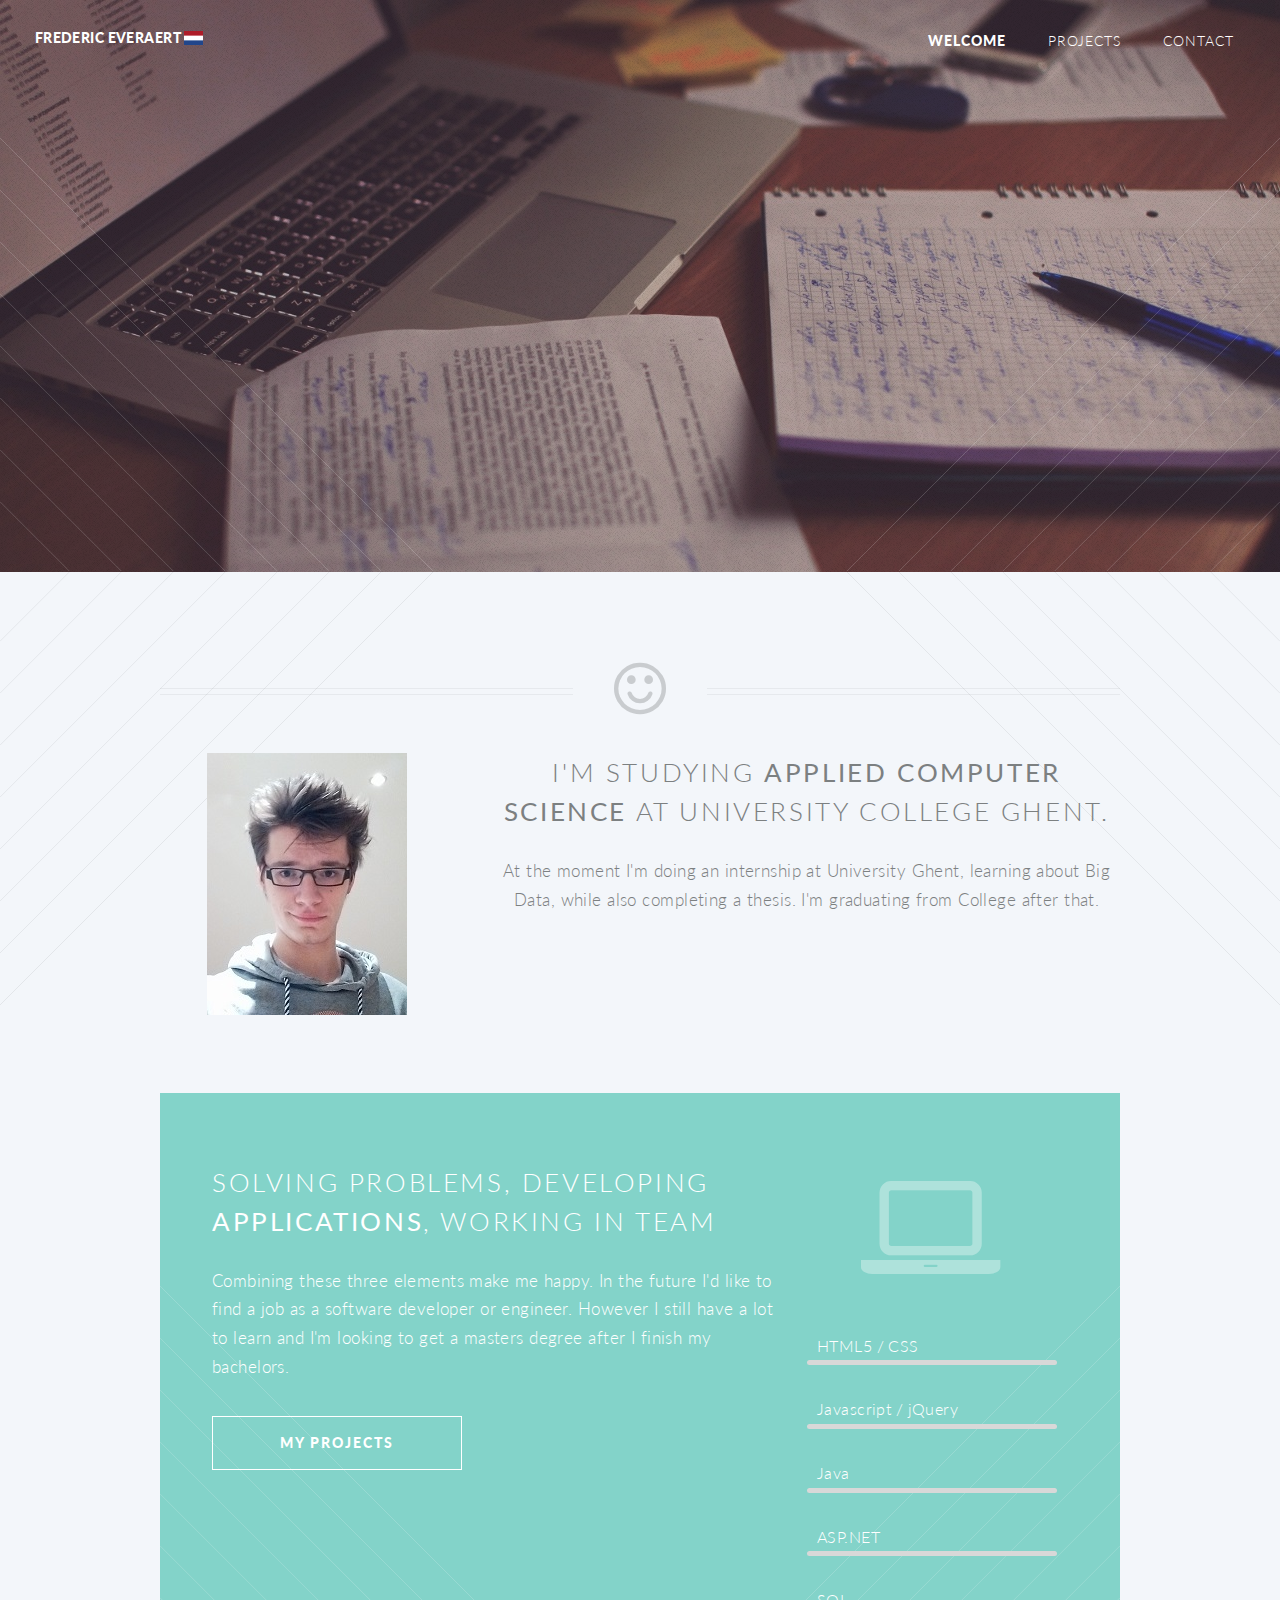
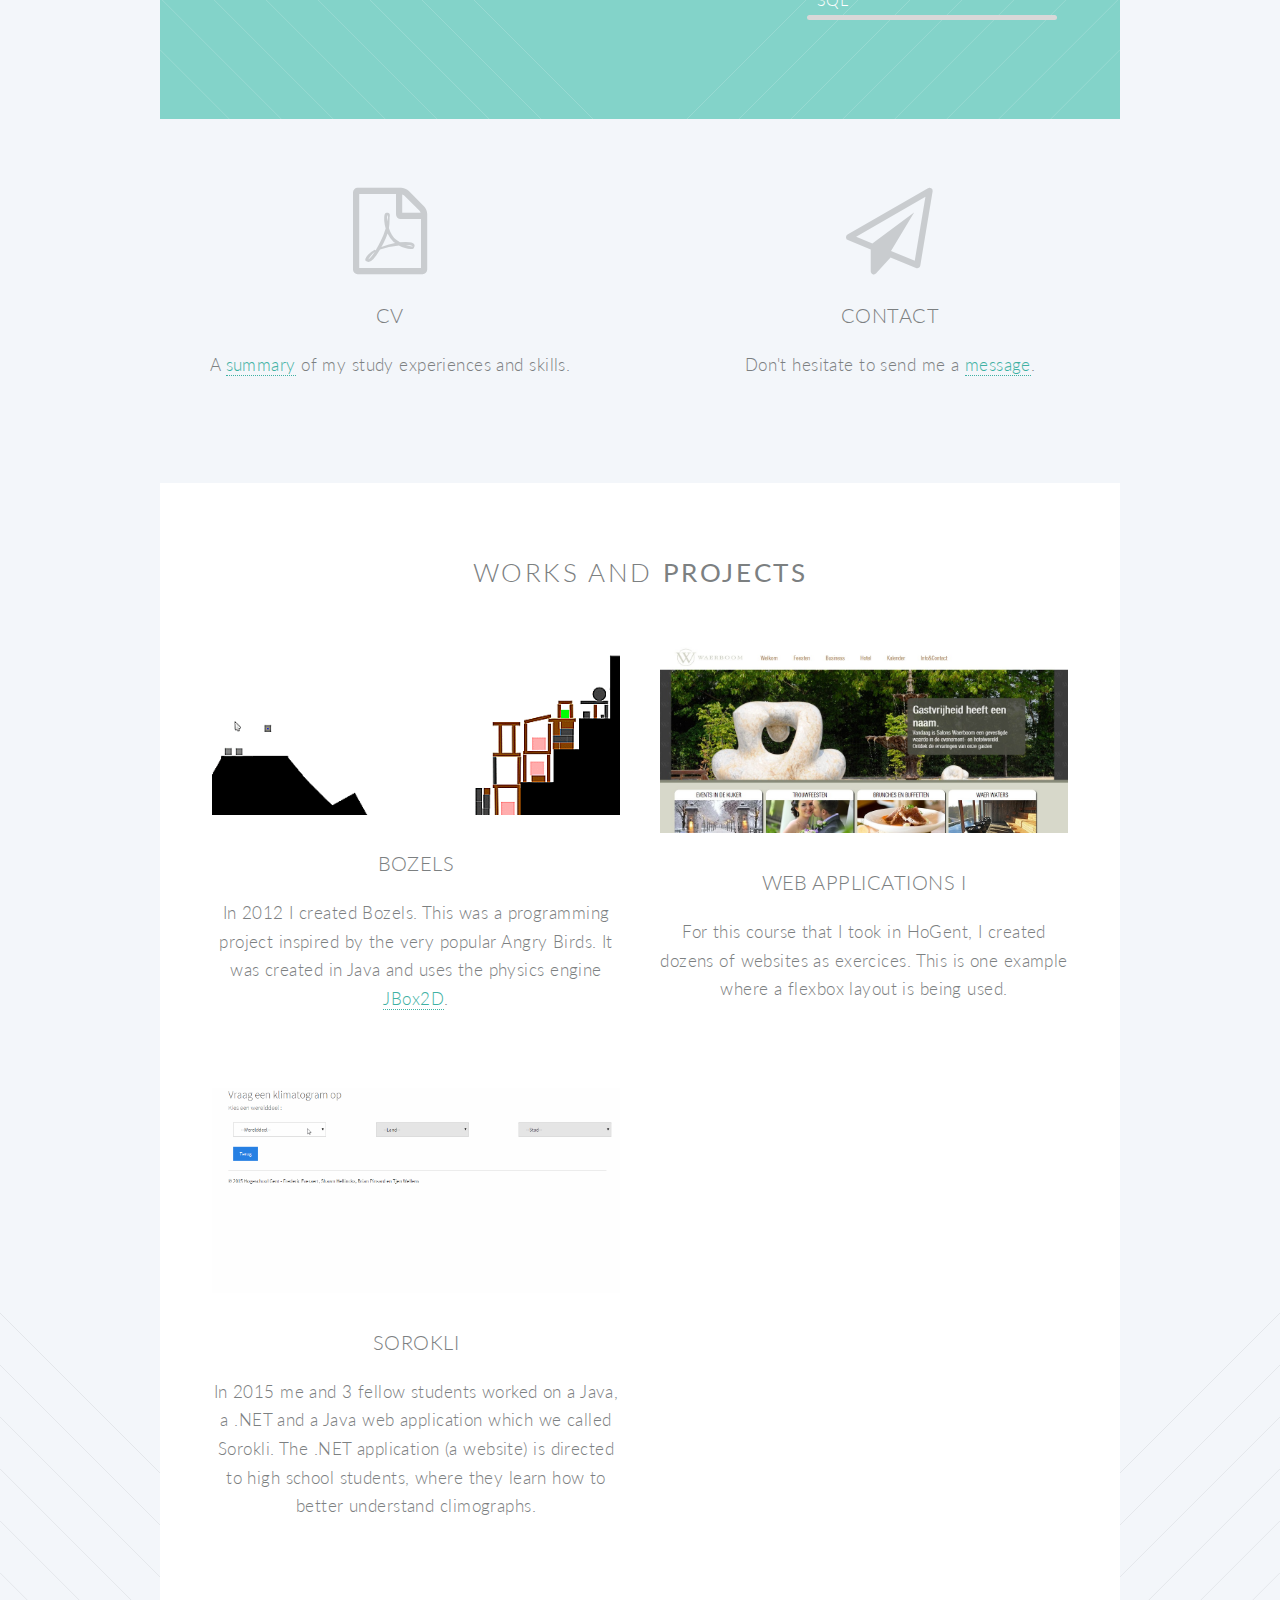
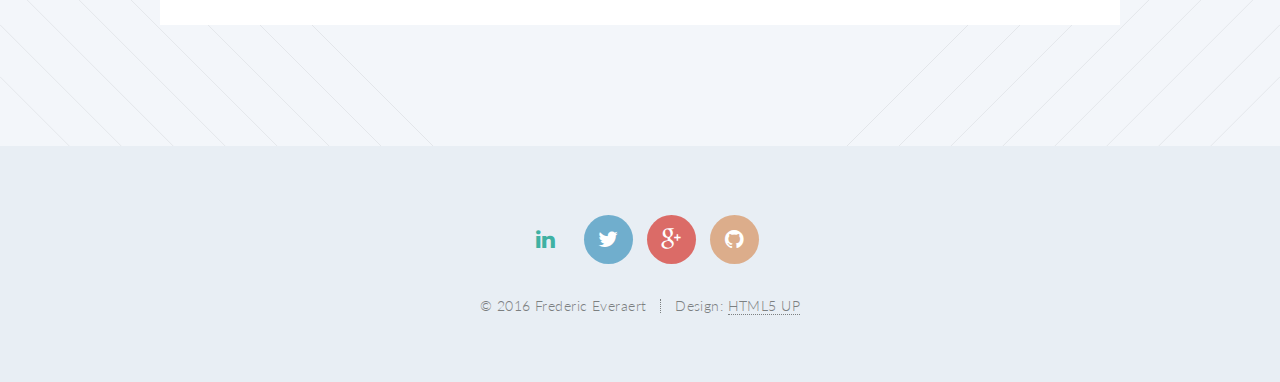
==== commit 7b2300c9: "Cleanup, update." ====
--- a/index.html
+++ b/index.html
@@ -24,14 +24,12 @@
                 <h1 id="logo">
                     <a href="index.html">Frederic Everaert</a>
                     <a href="index_nl.html"><span class="flag-icon flag-icon-nl"></span></a>
-                    <a href="index_fr.html"><span class="flag-icon flag-icon-fr"></span></a>
                 </h1>
 
                 <nav id="nav">
                     <ul>
                         <li class="current"><a href="#">Welcome</a></li>
                         <li><a href="#projects">Projects</a></li>
-                        <li><a href="html/italent.html">iTalent</a></li>
                         <li><a href="html/contact.html">Contact</a></li>
                     </ul>
                 </nav>
@@ -75,8 +73,8 @@
                             <img src="images/me-small.jpg" alt="A picture of myself"/>
                         </div>
                         <div class="8u 12u(narrower)">
-                            <h2>I'm studying <strong>applied computer science</strong> at <a href="http://www.english.hogent.be">University College Ghent...</a></h2>
-                            <p>...and at the moment I'm in my second year. If everything goes right, I'll be graduating next year.</p>
+                            <h2>I'm studying <strong>applied computer science</strong> at <a href="http://www.english.hogent.be">University College Ghent.</a></h2>
+                            <p>At the moment I'm doing an internship at University Ghent, learning about Big Data, while also completing a thesis. I'm graduating from College after that.</p>
                         </div>
                     </section>
                 </header>
@@ -89,7 +87,7 @@
                                 <h2>Solving problems, developing <strong>applications</strong>, working in team</h2>
                             </header>
                             <p>
-                                Combining these three elements make me happy (especially when problems are succesfully getting resolved :)).
+                                Combining these three elements make me happy.
                                 In the future I'd like to find a job as a software developer or engineer.
                                 However I still have a lot to learn and I'm looking to get a masters degree after I finish my bachelors.
                             </p>
@@ -141,7 +139,7 @@
                 <!-- Two -->
                 <section class="wrapper style1 container special">
                     <div class="row">
-                        <div class="4u 12u(narrower)">
+                        <div class="6u 12u(narrower)">
 
                             <section>
                                 <span class="icon featured fa-file-pdf-o"></span>
@@ -152,18 +150,7 @@
                             </section>
 
                         </div>
-                        <div class="4u 12u(narrower)">
-
-                            <section>
-                                <span class="icon featured fa-graduation-cap"></span>
-                                <header>
-                                    <h3>iTalent</h3>
-                                </header>
-                                <p>This is a course I follow at college. If you're interested you can find the assignments I've completed <a href="html/italent.html">here</a>.</p>
-                            </section>
-
-                        </div>
-                        <div class="4u 12u(narrower)">
+                        <div class="6u 12u(narrower)">
 
                             <section>
                                 <span class="icon featured fa-send-o"></span>
@@ -227,56 +214,24 @@
                             </section>
 
                         </div>
-                        <!--                        <div class="6u 12u(narrower)">
-                        
-                                                    <section>
-                                                        <a href="#" class="image featured"><img src="images/pic01.jpg" alt="" /></a>
-                                                        <header>
-                                                            <h3>Binnenkort meer!</h3>
-                                                        </header>
-                                                        <p></p>
-                                                    </section>
-                        
-                                                </div>-->
-                    </div>
-
-                    <!--                    <footer class="major">
-                                            <ul class="buttons">
-                                                <li><a href="#" class="button">See More</a></li>
-                                            </ul>
-                                        </footer>-->
+                    </div>
 
                 </section>
 
             </article>
-
-            <!-- CTA -->
-            <!--            <section id="cta">
-            
-                            <header>
-                                <h2>Ready to do <strong>something</strong>?</h2>
-                                <p>Proin a ullamcorper elit, et sagittis turpis integer ut fermentum.</p>
-                            </header>
-                            <footer>
-                                <ul class="buttons">
-                                    <li><a href="#" class="button special">Take My Money</a></li>
-                                    <li><a href="#" class="button">LOL Wut</a></li>
-                                </ul>
-                            </footer>
-            
-                        </section>-->
 
             <!-- Footer -->
             <footer id="footer">
 
                 <ul class="icons">
-                    <li><a href="#" class="icon circle fa-twitter"><span class="label">Twitter</span></a></li>
-                    <li><a href="#" class="icon circle fa-google-plus"><span class="label">Google+</span></a></li>
+                    <li><a href="https://be.linkedin.com/in/frederic-everaert-288a69108" class="icon circle fa-linkedin"><span class="label">LinkedIn</span></a></li>
+                    <li><a href="https://www.twitter.com/feveraer" class="icon circle fa-twitter"><span class="label">Twitter</span></a></li>
+                    <li><a href="https://plus.google.com/u/0/117930895249917624259" class="icon circle fa-google-plus"><span class="label">Google+</span></a></li>
                     <li><a href="https://github.com/feveraer" class="icon circle fa-github"><span class="label">Github</span></a></li>
                 </ul>
 
                 <ul class="copyright">
-                    <li>&copy; 2015 Frederic Everaert</li><li>Design: <a href="http://html5up.net">HTML5 UP</a></li>
+                    <li>&copy; 2016 Frederic Everaert</li><li>Design: <a href="http://html5up.net">HTML5 UP</a></li>
                 </ul>
 
             </footer>
